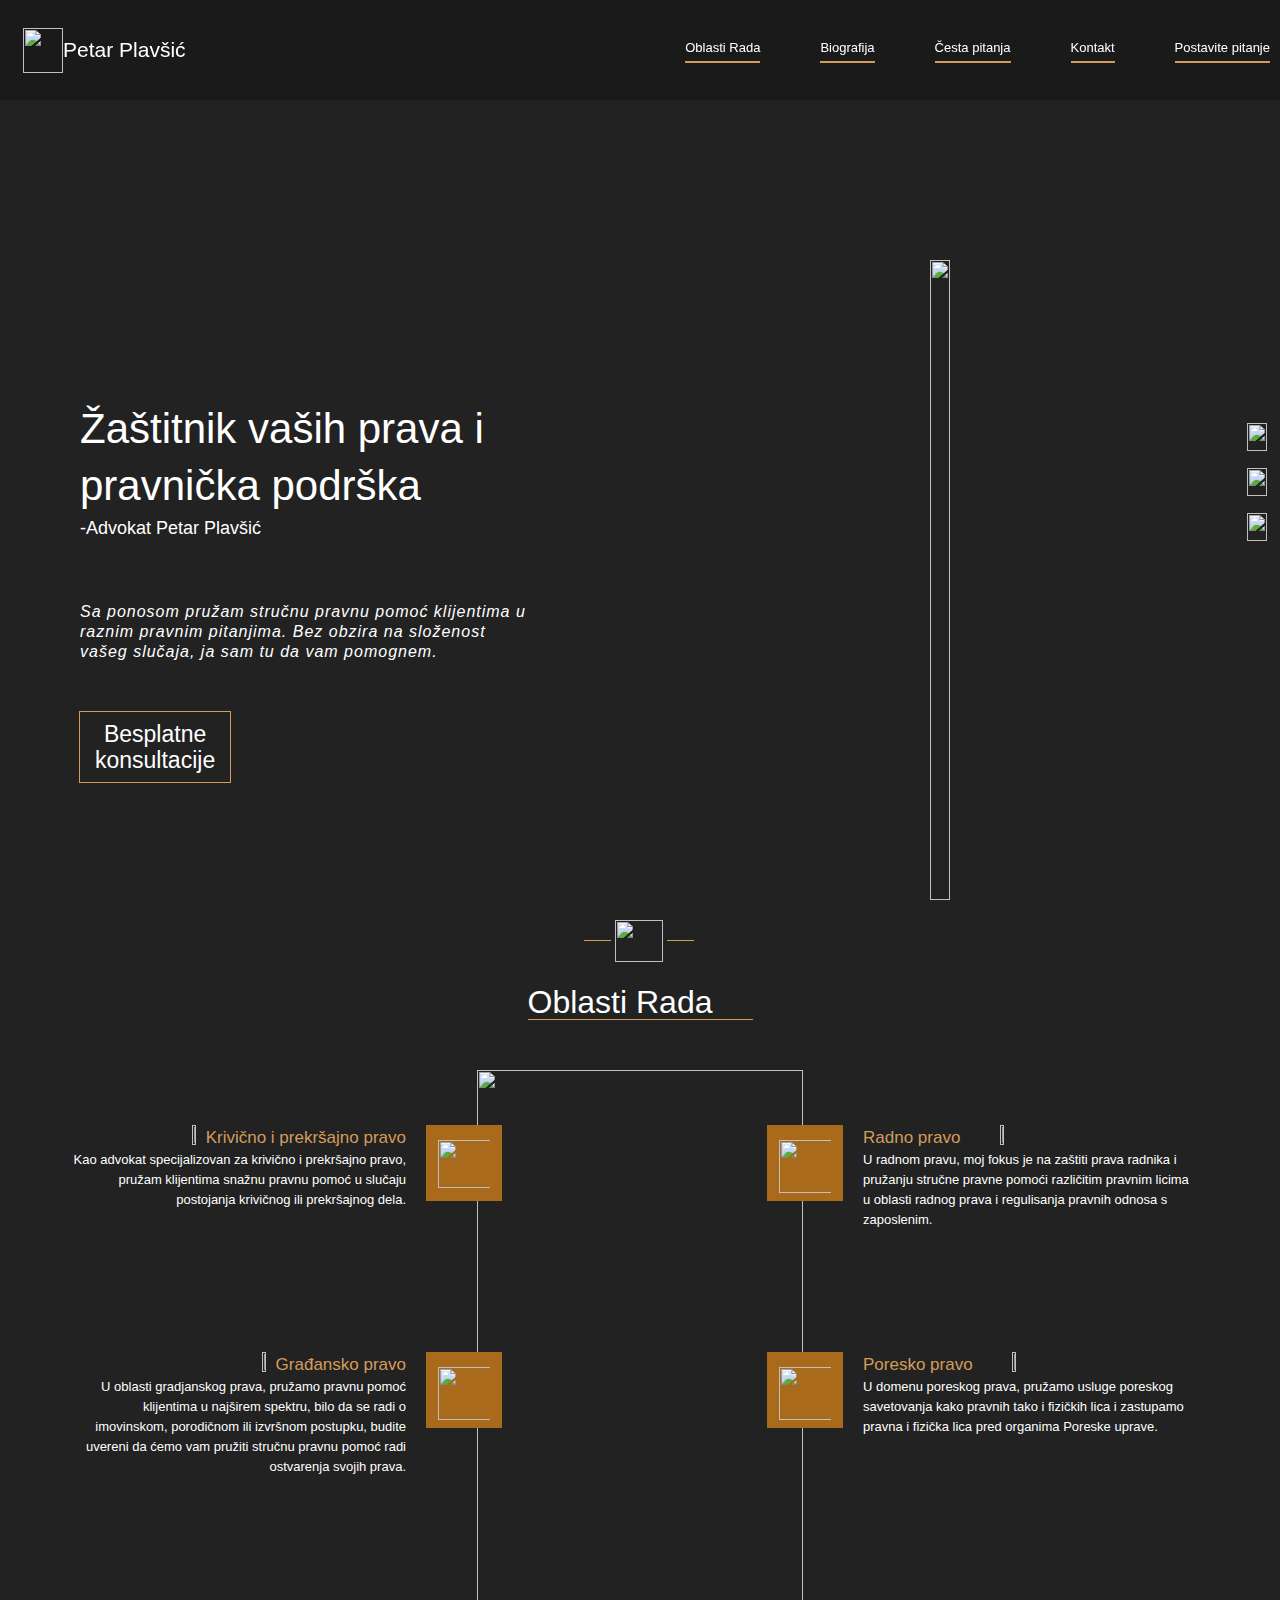
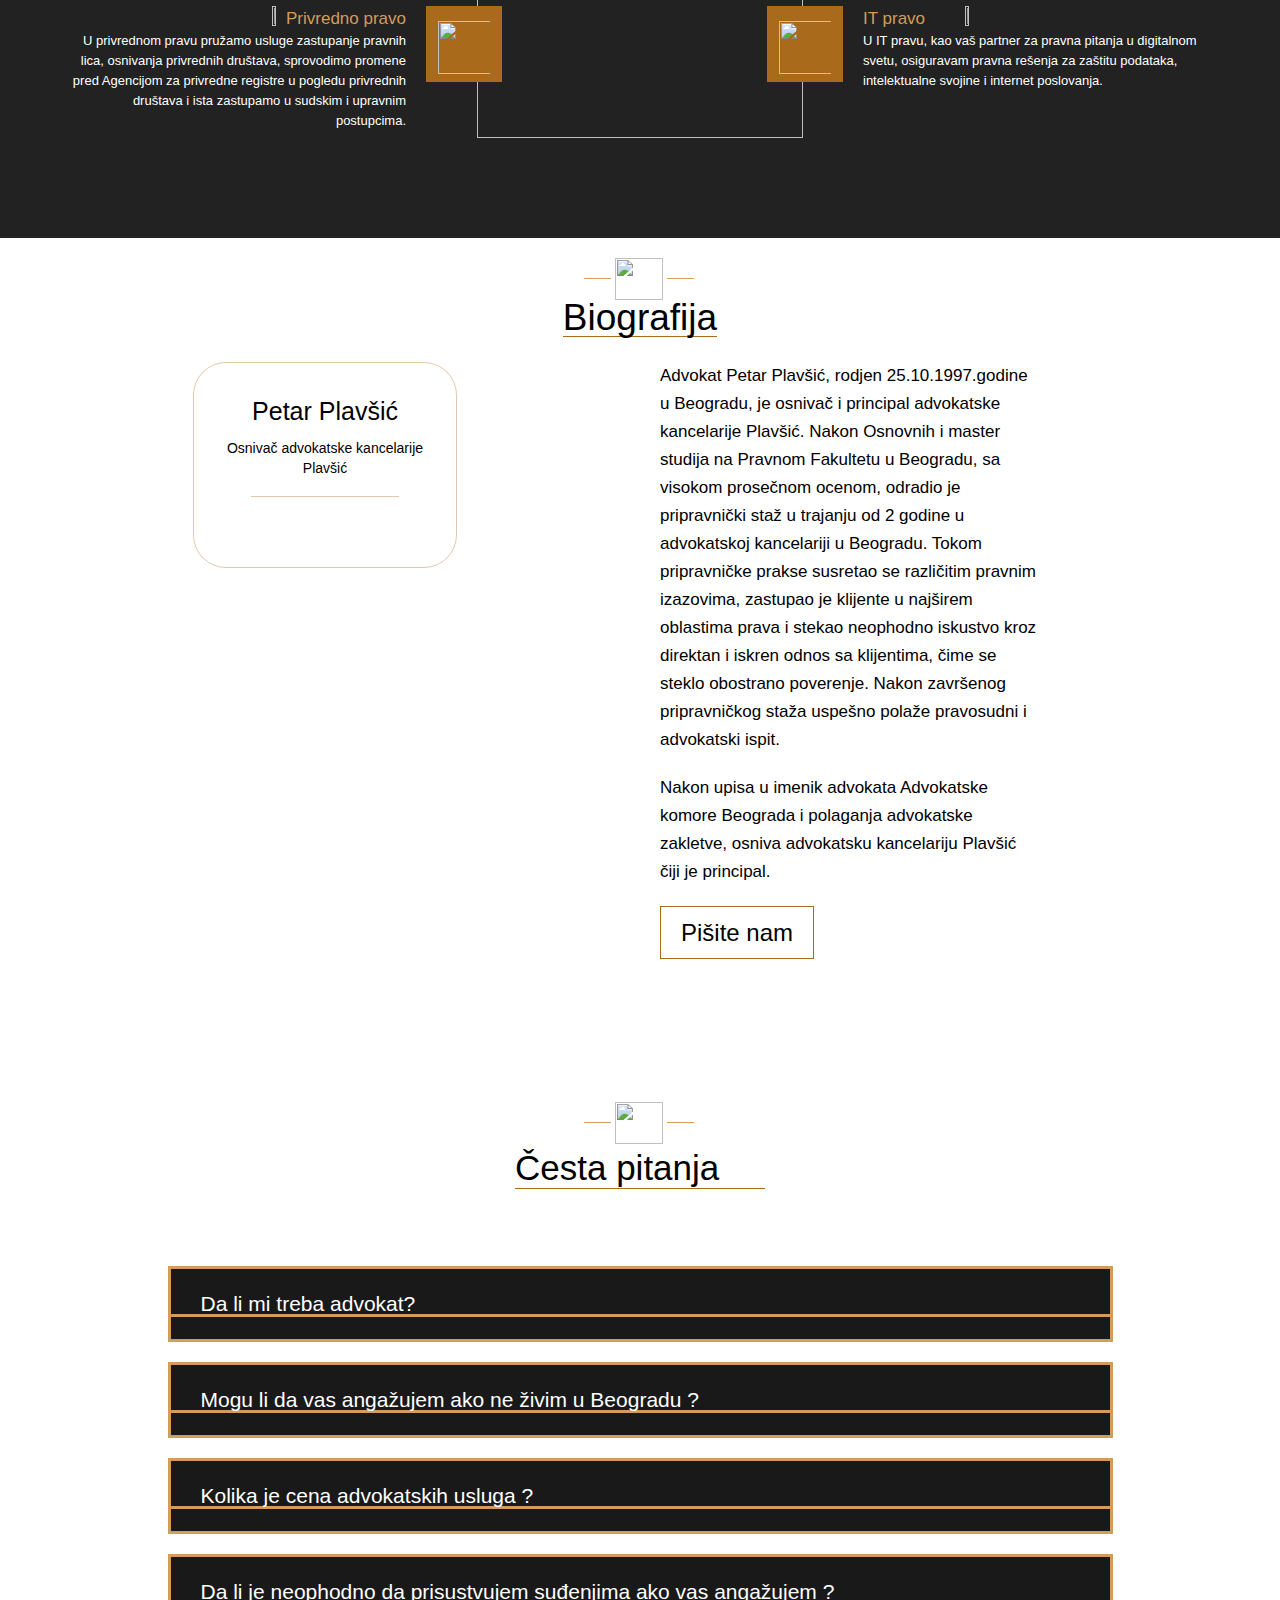
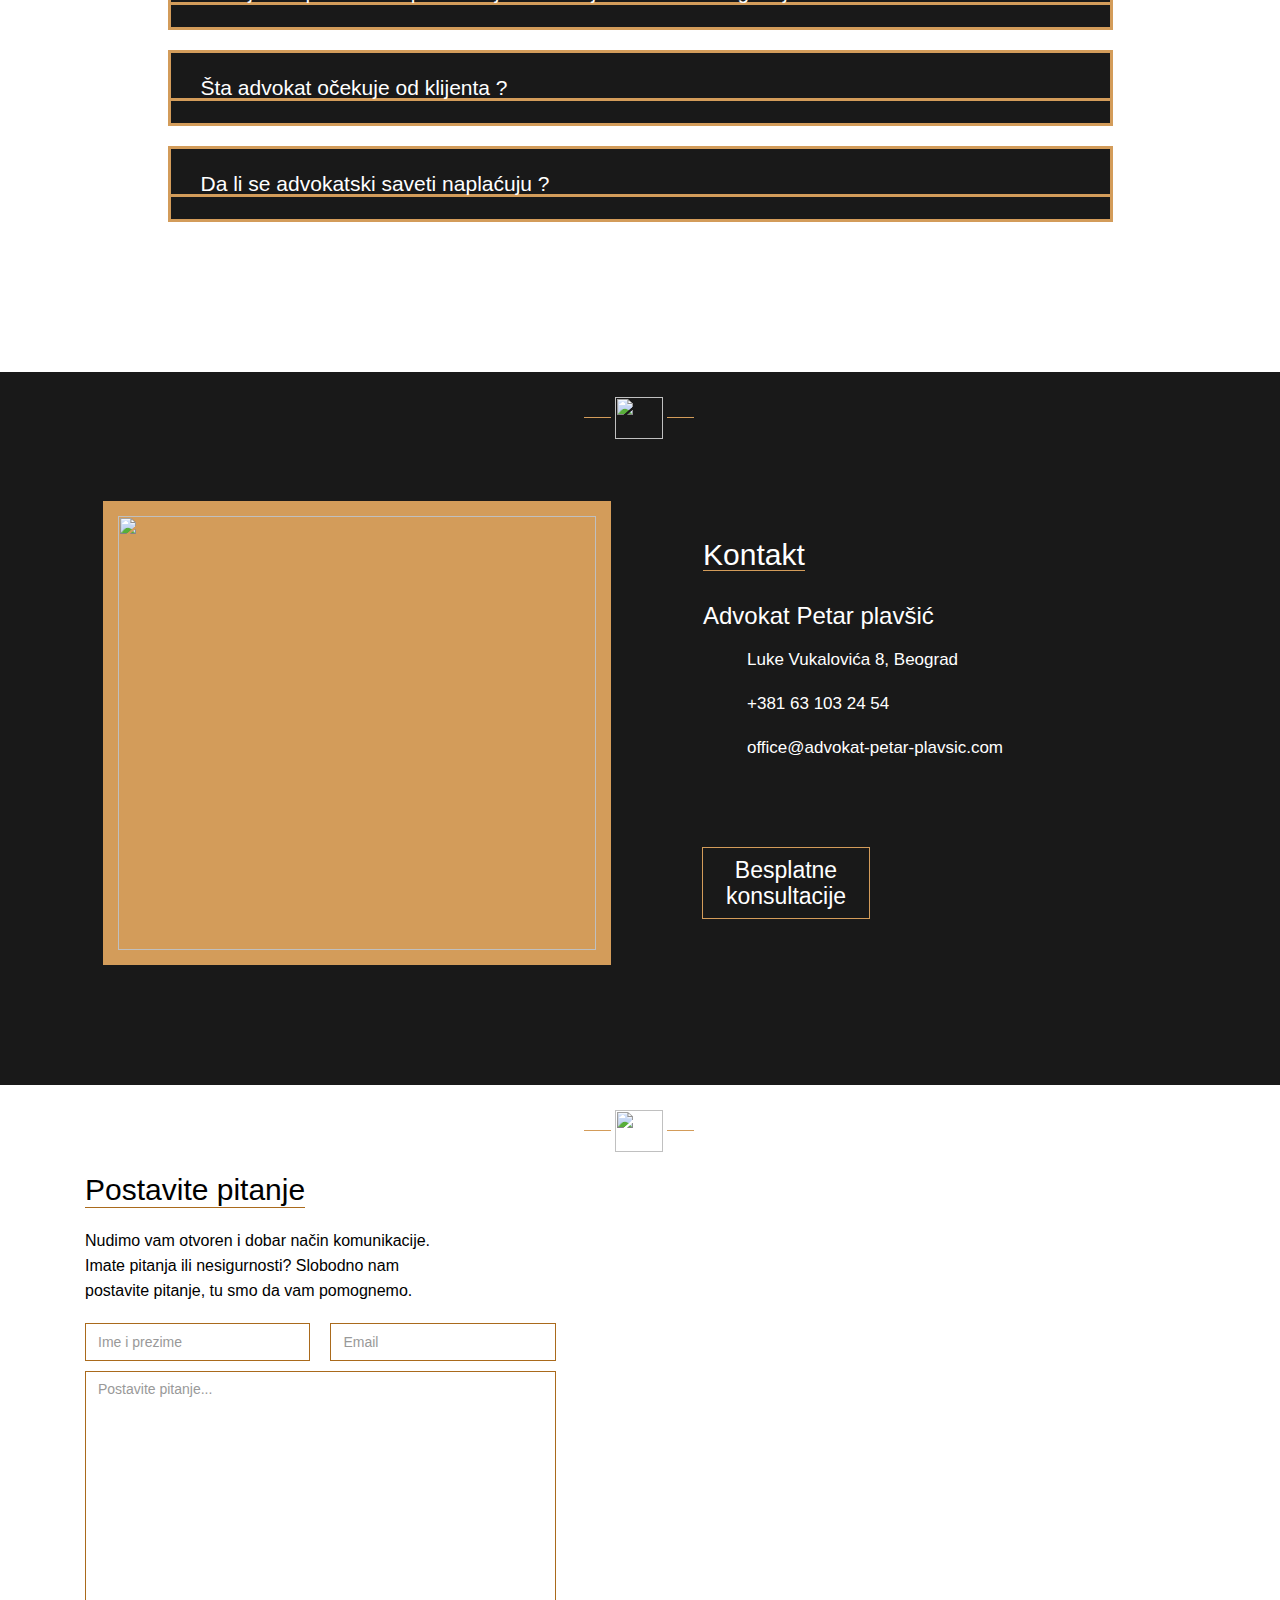
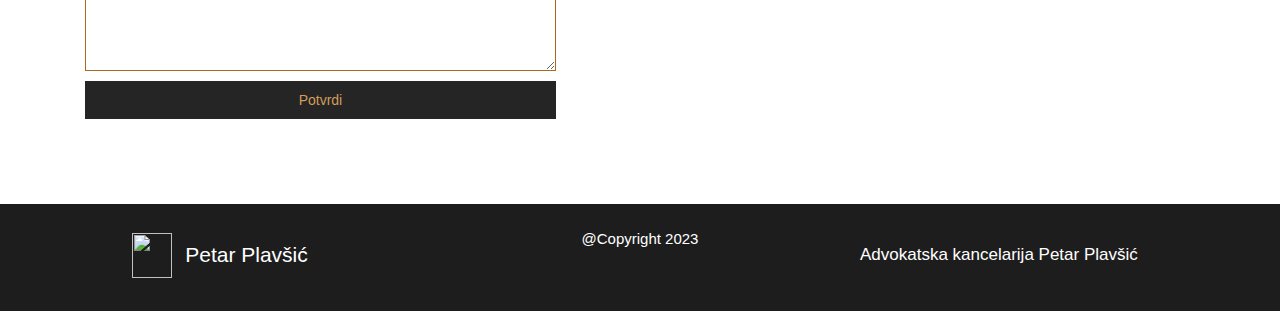
==== index.html @ 9f5e20b4 "Initial commit" ====
<!DOCTYPE html>
<html
  data-wf-page="65213939f6d6c2778caac8a4"
  data-wf-site="65213939f6d6c2778caac89f"
  data-wf-status="1"
>
  <head>
    <meta charset="utf-8" />
    <title>Advokatska kancelarija Plavšić - Beograd</title>
    <meta
      content="Advokat Beograd - Advokatska kancelarija Plavšić - pruža stručnu pravnu pomoć klijentima u raznim pravnim pitanjima."
      name="description"
    />
    <meta
      content="Advokatska kancelarija Plavšić - Beograd"
      property="og:title"
    />
    <meta
      content="Advokat Beograd - Advokatska kancelarija Plavšić - pruža stručnu pravnu pomoć klijentima u raznim pravnim pitanjima."
      property="og:description"
    />
    <meta
      content="Advokatska kancelarija Plavšić - Beograd"
      property="twitter:title"
    />
    <meta
      content="Advokat Beograd - Advokatska kancelarija Plavšić - pruža stručnu pravnu pomoć klijentima u raznim pravnim pitanjima."
      property="twitter:description"
    />
    <meta property="og:type" content="website" />
    <meta content="summary_large_image" name="ttwitter:card" />
    <meta content="width=device-width, initial-scale=1" name="viewport" />
    <link
      href="./styles.css"
      rel="stylesheet"
      type="text/css"
    />
    <link href="https://fonts.googleapis.com" rel="preconnect" />
    <link
      href="https://fonts.gstatic.com"
      rel="preconnect"
      crossorigin="anonymous"
    />
    <script
      src="https://ajax.googleapis.com/ajax/libs/webfont/1.6.26/webfont.js"
      type="text/javascript"
    ></script>
    <script type="text/javascript">
      WebFont.load({
        google: {
          families: [
            "PT Sans:400,400italic,700,700italic",
            "Cinzel:regular",
            "Cinzel:regular,500",
            "Nunito Sans:200,300,regular,500,600",
          ],
        },
      });
    </script>
    <script type="text/javascript">
      !(function (o, c) {
        var n = c.documentElement,
          t = " w-mod-";
        (n.className += t + "js"),
          ("ontouchstart" in o ||
            (o.DocumentTouch && c instanceof DocumentTouch)) &&
            (n.className += t + "touch");
      })(window, document);
    </script>
    <link
      href="https://assets-global.website-files.com/65213939f6d6c2778caac89f/6558cea9694472e6687d5183_hiclipart.com%20(1).png"
      rel="shortcut icon"
      type="image/x-icon"
    />
    <link
      href="https://assets-global.website-files.com/65213939f6d6c2778caac89f/6558cc3789839ce2e07e5d91_lawyer-symbol-court-advocate-judge-logo-bar-association-law-firm-justice-png-clipart-thumbnail.jpg"
      rel="apple-touch-icon"
    />
    <script
      async=""
      src="https://www.googletagmanager.com/gtag/js?id=G-V3B1KHKCDY"
    ></script>
    <script type="text/javascript">
      window.dataLayer = window.dataLayer || [];
      function gtag() {
        dataLayer.push(arguments);
      }
      gtag("js", new Date());
      gtag("set", "developer_id.dZGVlNj", true);
      gtag("config", "G-V3B1KHKCDY");
    </script>
  </head>
  <body class="body">
    <div
      data-animation="default"
      data-collapse="medium"
      data-duration="400"
      data-easing="ease"
      data-easing2="ease"
      role="banner"
      class="navbar w-nav"
    >
      <div class="container">
        <div class="nav-wrapper">
          <a
            href="./index.html"
            class="brand w-nav-brand"
            ><div class="logo">
              <img
                src="https://assets-global.website-files.com/65213939f6d6c2778caac89f/65213ffd83b1626fa0b2c154_h3sasq0qa1soli1kbp47c67odq.png"
                loading="lazy"
                sizes="(max-width: 479px) 100vw, 40px"
                srcset="
                  https://assets-global.website-files.com/65213939f6d6c2778caac89f/65213ffd83b1626fa0b2c154_h3sasq0qa1soli1kbp47c67odq-p-500.png   500w,
                  https://assets-global.website-files.com/65213939f6d6c2778caac89f/65213ffd83b1626fa0b2c154_h3sasq0qa1soli1kbp47c67odq-p-800.png   800w,
                  https://assets-global.website-files.com/65213939f6d6c2778caac89f/65213ffd83b1626fa0b2c154_h3sasq0qa1soli1kbp47c67odq-p-1080.png 1080w,
                  https://assets-global.website-files.com/65213939f6d6c2778caac89f/65213ffd83b1626fa0b2c154_h3sasq0qa1soli1kbp47c67odq.png        1306w
                "
                alt=""
                class="image"
              />
            </div>
            <div class="text-block">
              <span class="text-span">Petar Plavšić</span>
            </div></a
          >
          <nav role="navigation" class="nav-menu w-nav-menu">
            <a
              href="/index.html#areas"
              id="area-menu-1"
              data-w-id="581f4e65-91b9-9142-6d8f-5e589e1176c6"
              class="nav-link w-inline-block"
              ><div class="link-text">Oblasti Rada</div>
              <div class="line-hover"></div></a
            ><a
              id="homeId"
              href="#biography"
              data-w-id="581f4e65-91b9-9142-6d8f-5e589e1176ca"
              class="nav-link w-inline-block"
              ><div class="link-text">Biografija</div>
              <div class="line-hover"></div></a
            ><a
              href="#faq"
              data-w-id="581f4e65-91b9-9142-6d8f-5e589e1176ce"
              class="nav-link w-inline-block"
              ><div class="link-text">Česta pitanja</div>
              <div class="line-hover"></div></a
            ><a
              href="#contact"
              data-w-id="581f4e65-91b9-9142-6d8f-5e589e1176d2"
              class="nav-link w-inline-block"
              ><div class="link-text">Kontakt</div>
              <div class="line-hover"></div></a
            ><a
              href="#ask-question"
              data-w-id="581f4e65-91b9-9142-6d8f-5e589e1176d6"
              class="nav-link w-inline-block"
              ><div class="link-text">Postavite pitanje</div>
              <div class="line-hover"></div></a
            ><a href="#" class="main-cta w-inline-block"
              ><div class="main-cta-hover"></div
            ></a>
          </nav>
          <div class="menu-button w-nav-button">
            <div class="w-icon-nav-menu"></div>
          </div>
        </div>
      </div>
    </div>
    <section id="hero" class="hero">
      <a
        href="mailto:office@advokat-petar-plavsic.com?subject=Kontakt%20mail"
        class="email w-inline-block"
        ><img
          src="https://assets-global.website-files.com/65213939f6d6c2778caac89f/6521a19c22d772ff9b923956_email%20(1).png"
          loading="lazy"
          alt=""
          class="image-4" /></a
      ><a href="#" class="linkedin w-inline-block"
        ><img
          src="https://assets-global.website-files.com/65213939f6d6c2778caac89f/6521a19c47a220e2fb2d3bc0_linkedin.png"
          loading="lazy"
          alt=""
          class="image-4" /></a
      ><a href="#" class="twitter w-inline-block"
        ><img
          src="https://assets-global.website-files.com/65213939f6d6c2778caac89f/6521a19c22d772ff9b923951_twitter%20(2).png"
          loading="lazy"
          alt=""
          class="image-4"
      /></a>
      <div class="hero-wrapper">
        <div class="overlay overlay-hero">
          <div class="container container-hero">
            <div class="hero-section-text">
              <div class="hero-title">
                <div class="hero-title-text">
                  Žaštitnik vaših prava i <br />pravnička podrška
                </div>
                <div class="text-block-3">-Advokat Petar Plavšić</div>
              </div>
              <div class="hero-section-sub-text">
                <div class="text-block-4">
                  Sa ponosom pružam stručnu pravnu pomoć klijentima u raznim
                  pravnim pitanjima. Bez obzira na složenost vašeg slučaja, ja
                  sam tu da vam pomognem.
                </div>
              </div>
              <div
                data-w-id="121464ab-18d8-4b45-9462-59c22d808fd3"
                class="hero-section-button"
              >
                <a href="tel:+381631032454" class="button-call w-button"
                  >Besplatne <br />konsultacije</a
                >
              </div>
            </div>
            <div class="hero-section-image">
              <div class="hero-image">
                <img
                  src="https://assets-global.website-files.com/65213939f6d6c2778caac89f/654a7ff57d3f6dc52b814b0c_Pera-nova-slika.png"
                  loading="lazy"
                  sizes="(max-width: 479px) 92vw, (max-width: 767px) 79vw, (max-width: 991px) 81vw, (max-width: 1279px) 44vw, (max-width: 1919px) 47vw, 730px"
                  srcset="
                    https://assets-global.website-files.com/65213939f6d6c2778caac89f/654a7ff57d3f6dc52b814b0c_Pera-nova-slika-p-500.png   500w,
                    https://assets-global.website-files.com/65213939f6d6c2778caac89f/654a7ff57d3f6dc52b814b0c_Pera-nova-slika-p-800.png   800w,
                    https://assets-global.website-files.com/65213939f6d6c2778caac89f/654a7ff57d3f6dc52b814b0c_Pera-nova-slika-p-1080.png 1080w,
                    https://assets-global.website-files.com/65213939f6d6c2778caac89f/654a7ff57d3f6dc52b814b0c_Pera-nova-slika.png        1334w
                  "
                  alt=""
                  class="image-3"
                />
              </div>
            </div>
          </div>
        </div>
      </div>
    </section>
    <section id="areas" class="areas">
      <div class="areas-main-wrapper">
        <div class="overlay areas-overlay">
          <div class="section-header section-header-edited">
            <div class="orange-line orange-line-left"></div>
            <img
              src="https://assets-global.website-files.com/65213939f6d6c2778caac89f/6523183e7ef8e5244aaa85cf_scale%20(1).png"
              loading="lazy"
              alt=""
              class="image-5"
            />
            <div class="orange-line"></div>
          </div>
          <div class="container container-area">
            <div class="areas-title">
              <div class="areas-text">Oblasti Rada</div>
            </div>
            <div class="areas-content">
              <div class="areas-wrapper">
                <div class="area-item area-item-1">
                  <div class="area-item-text-wrapper">
                    <div
                      data-w-id="c6ae1119-84d7-e5a4-bd46-36ed63fc2b78"
                      class="area-item-header"
                    >
                      <img
                        src="https://assets-global.website-files.com/65213939f6d6c2778caac89f/652325622d4f0707382ebae5_right-arrow%20(3).png"
                        loading="lazy"
                        alt=""
                        class="image-7 image-arroww"
                      /><a
                        style="color: rgba(NaN, NaN, NaN, undefined)"
                        href="./krivicno-pravo.html"
                        class="area-item-title area-item-title-left"
                        >Krivično i prekršajno pravo</a
                      >
                    </div>
                    <div class="area-item-text">
                      <div class="area-item-text-left">
                        Kao advokat specijalizovan za krivično i prekršajno
                        pravo, pružam klijentima snažnu pravnu pomoć u slučaju
                        postojanja krivičnog ili prekršajnog dela.
                      </div>
                    </div>
                  </div>
                  <div class="area-item-image">
                    <img
                      src="https://assets-global.website-files.com/65213939f6d6c2778caac89f/65232d869430ed3ec423abd7_auction.png"
                      loading="lazy"
                      alt=""
                      class="image-8 img-edit"
                    />
                  </div>
                </div>
                <div class="area-item area-item-2">
                  <div class="area-item-text-wrapper">
                    <div
                      data-w-id="ee5c2268-708b-4290-636b-76af2afb61e2"
                      class="area-item-header"
                    >
                      <img
                        src="https://assets-global.website-files.com/65213939f6d6c2778caac89f/652325622d4f0707382ebae5_right-arrow%20(3).png"
                        loading="lazy"
                        alt=""
                        class="image-7"
                      /><a
                        style="color: rgba(NaN, NaN, NaN, undefined)"
                        href="gradjansko-pravo.html"
                        class="area-item-title area-item-title-left"
                        >Građansko pravo</a
                      >
                    </div>
                    <div class="area-item-text">
                      <div class="area-item-text-left">
                        U oblasti gradjanskog prava, pružamo pravnu pomoć
                        klijentima u najširem spektru, bilo da se radi o
                        imovinskom, porodičnom ili izvršnom postupku, budite
                        uvereni da ćemo vam pružiti stručnu pravnu pomoć radi
                        ostvarenja svojih prava.
                      </div>
                    </div>
                  </div>
                  <div class="area-item-image">
                    <img
                      src="https://assets-global.website-files.com/65213939f6d6c2778caac89f/65233213f8c316ede75919c1_personal-data.png"
                      loading="lazy"
                      alt=""
                      class="image-8"
                    />
                  </div>
                </div>
                <div class="area-item area-item-3">
                  <div class="area-item-text-wrapper">
                    <div
                      data-w-id="93f17114-7bf0-1aa4-36b3-583c19fc1438"
                      class="area-item-header"
                    >
                      <img
                        src="https://assets-global.website-files.com/65213939f6d6c2778caac89f/652325622d4f0707382ebae5_right-arrow%20(3).png"
                        loading="lazy"
                        alt=""
                        class="image-7"
                      /><a
                        style="color: rgba(NaN, NaN, NaN, undefined)"
                        href="./privredno-pravo.html"
                        class="area-item-title area-item-title-left"
                        >Privredno pravo</a
                      >
                    </div>
                    <div class="area-item-text">
                      <div class="area-item-text-left">
                        U privrednom pravu pružamo usluge zastupanje pravnih
                        lica, osnivanja privrednih društava, sprovodimo promene
                        pred Agencijom za privredne registre u pogledu
                        privrednih društava i ista zastupamo u sudskim i
                        upravnim postupcima.
                      </div>
                    </div>
                  </div>
                  <div class="area-item-image">
                    <img
                      src="https://assets-global.website-files.com/65213939f6d6c2778caac89f/653538b697cd72e21064c02c_court.png"
                      loading="lazy"
                      alt=""
                      class="image-8"
                    />
                  </div>
                </div>
                <img
                  src="https://assets-global.website-files.com/65213939f6d6c2778caac89f/65231d0251f3784c46424a7e_pexels-ekaterina-bolovtsova-6077123.jpg"
                  loading="lazy"
                  sizes="(max-width: 767px) 242px, (max-width: 991px) 33vw, 326px"
                  srcset="
                    https://assets-global.website-files.com/65213939f6d6c2778caac89f/65231d0251f3784c46424a7e_pexels-ekaterina-bolovtsova-6077123-p-500.jpg   500w,
                    https://assets-global.website-files.com/65213939f6d6c2778caac89f/65231d0251f3784c46424a7e_pexels-ekaterina-bolovtsova-6077123-p-800.jpg   800w,
                    https://assets-global.website-files.com/65213939f6d6c2778caac89f/65231d0251f3784c46424a7e_pexels-ekaterina-bolovtsova-6077123-p-1080.jpg 1080w,
                    https://assets-global.website-files.com/65213939f6d6c2778caac89f/65231d0251f3784c46424a7e_pexels-ekaterina-bolovtsova-6077123-p-1600.jpg 1600w,
                    https://assets-global.website-files.com/65213939f6d6c2778caac89f/65231d0251f3784c46424a7e_pexels-ekaterina-bolovtsova-6077123.jpg        1920w
                  "
                  alt=""
                  class="image-6"
                />
                <div class="area-item area-item-4">
                  <div class="area-item-image">
                    <img
                      src="https://assets-global.website-files.com/65213939f6d6c2778caac89f/652556c296ec997706cdeb78_team.png"
                      loading="lazy"
                      alt=""
                      class="image-8"
                    />
                  </div>
                  <div class="area-item-text-wrapper area-item-text-wrapper-2">
                    <div
                      data-w-id="55706ddd-28bb-4bd2-d57e-1df1d5c9fa0b"
                      class="area-item-header area-item-header-right"
                    >
                      <a
                        style="color: rgba(NaN, NaN, NaN, undefined)"
                        href="./radno-pravo.html"
                        class="area-item-title area-item-title-2"
                        >Radno pravo</a
                      ><img
                        src="https://assets-global.website-files.com/65213939f6d6c2778caac89f/65254c3a39549f83ddb09e2c_right-arrow%20(3)%20(1).png"
                        loading="lazy"
                        alt=""
                        class="image-7"
                      />
                    </div>
                    <div class="area-item-text">
                      <div class="area-item-text-left area-item-text-right">
                        U radnom pravu, moj fokus je na zaštiti prava radnika i
                        pružanju stručne pravne pomoći različitim pravnim licima
                        u oblasti radnog prava i regulisanja pravnih odnosa s
                        zaposlenim.
                      </div>
                    </div>
                  </div>
                </div>
                <div class="area-item area-item-5">
                  <div class="area-item-image">
                    <img
                      src="https://assets-global.website-files.com/65213939f6d6c2778caac89f/652556c2b07e1f87952a6e22_refund.png"
                      loading="lazy"
                      alt=""
                      class="image-8"
                    />
                  </div>
                  <div class="area-item-text-wrapper area-item-text-wrapper-2">
                    <div
                      data-w-id="99c7ae75-86ae-71e4-7343-4fa211607f8e"
                      class="area-item-header area-item-header-right"
                    >
                      <a
                        style="color: rgba(NaN, NaN, NaN, undefined)"
                        href="./poresko-pravo.html"
                        class="area-item-title area-item-title-2"
                        >Poresko pravo</a
                      ><img
                        src="https://assets-global.website-files.com/65213939f6d6c2778caac89f/65254c3a39549f83ddb09e2c_right-arrow%20(3)%20(1).png"
                        loading="lazy"
                        alt=""
                        class="image-7"
                      />
                    </div>
                    <div class="area-item-text">
                      <div class="area-item-text-left area-item-text-right">
                        U domenu poreskog prava, pružamo usluge poreskog
                        savetovanja kako pravnih tako i fizičkih lica i
                        zastupamo pravna i fizička lica pred organima Poreske
                        uprave.
                      </div>
                    </div>
                  </div>
                </div>
                <div class="area-item area-item-6">
                  <div class="area-item-image">
                    <img
                      src="https://assets-global.website-files.com/65213939f6d6c2778caac89f/652556c2ee3c516807f48327_document.png"
                      loading="lazy"
                      alt=""
                      class="image-8"
                    />
                  </div>
                  <div class="area-item-text-wrapper area-item-text-wrapper-2">
                    <div
                      data-w-id="c139541b-0ab6-63af-2b15-948d39710867"
                      class="area-item-header area-item-header-right"
                    >
                      <a
                        style="color: rgba(NaN, NaN, NaN, undefined)"
                        href="./it-pravo.html"
                        class="area-item-title area-item-title-2"
                        >IT pravo</a
                      ><img
                        src="https://assets-global.website-files.com/65213939f6d6c2778caac89f/65254c3a39549f83ddb09e2c_right-arrow%20(3)%20(1).png"
                        loading="lazy"
                        alt=""
                        class="image-7"
                      />
                    </div>
                    <div class="area-item-text">
                      <div class="area-item-text-left area-item-text-right">
                        U IT pravu, kao vaš partner za pravna pitanja u
                        digitalnom svetu, osiguravam pravna rešenja za zaštitu
                        podataka, intelektualne svojine i internet poslovanja.
                      </div>
                    </div>
                  </div>
                </div>
              </div>
            </div>
          </div>
        </div>
      </div>
    </section>
    <section id="biography" class="biography">
      <div class="biography-wrapper">
        <div class="container">
          <div class="section-header section-header-edited">
            <div class="orange-line orange-line-left"></div>
            <img
              src="https://assets-global.website-files.com/65213939f6d6c2778caac89f/6523183e7ef8e5244aaa85cf_scale%20(1).png"
              loading="lazy"
              alt=""
              class="image-5"
            />
            <div class="orange-line"></div>
          </div>
          <div class="biography-title">
            <div class="text-block-8">Biografija</div>
          </div>
          <div class="biography-content">
            <div class="main-image">
              <div class="image-wrapper">
                <div class="div-block-5">
                  <img
                    src="https://assets-global.website-files.com/65213939f6d6c2778caac89f/654a76709bdf2b45a661ca72_WhatsApp%20Image%202023-10-31%20at%2000.15.58.jpeg"
                    loading="lazy"
                    sizes="100vw"
                    srcset="
                      https://assets-global.website-files.com/65213939f6d6c2778caac89f/654a76709bdf2b45a661ca72_WhatsApp%20Image%202023-10-31%20at%2000.15.58-p-500.jpeg   500w,
                      https://assets-global.website-files.com/65213939f6d6c2778caac89f/654a76709bdf2b45a661ca72_WhatsApp%20Image%202023-10-31%20at%2000.15.58-p-800.jpeg   800w,
                      https://assets-global.website-files.com/65213939f6d6c2778caac89f/654a76709bdf2b45a661ca72_WhatsApp%20Image%202023-10-31%20at%2000.15.58-p-1080.jpeg 1080w,
                      https://assets-global.website-files.com/65213939f6d6c2778caac89f/654a76709bdf2b45a661ca72_WhatsApp%20Image%202023-10-31%20at%2000.15.58.jpeg        1351w
                    "
                    alt=""
                    class="image-9"
                  />
                </div>
                <div class="biography-image-text">
                  <div class="text-block-6">Petar Plavšić</div>
                  <div class="text-block-7">
                    Osnivač advokatske kancelarije Plavšić
                  </div>
                  <div class="div-block-3"></div>
                  <div class="biography-image-wrapper">
                    <a href="#" class="w-inline-block"
                      ><img
                        src="https://assets-global.website-files.com/65213939f6d6c2778caac89f/652573f073950cc06e714870_linkedin%20(2).png"
                        loading="lazy"
                        alt=""
                        class="image-10"
                    /></a>
                  </div>
                </div>
              </div>
            </div>
            <div class="biography-text">
              <div class="text-block-9">
                Advokat Petar Plavšić, rodjen 25.10.1997.godine u Beogradu, je
                osnivač i principal advokatske kancelarije Plavšić. Nakon
                Osnovnih i master studija na Pravnom Fakultetu u Beogradu, sa
                visokom prosečnom ocenom, odradio je pripravnički staž u
                trajanju od 2 godine u advokatskoj kancelariji u Beogradu. Tokom
                pripravničke prakse susretao se različitim pravnim izazovima,
                zastupao je klijente u najširem oblastima prava i stekao
                neophodno iskustvo kroz direktan i iskren odnos sa klijentima,
                čime se steklo obostrano poverenje. Nakon završenog
                pripravničkog staža uspešno polaže pravosudni i advokatski
                ispit.
              </div>
              <div class="text-block-9 biography-edited-text">
                Nakon upisa u imenik advokata Advokatske komore Beograda i
                polaganja advokatske zakletve, osniva advokatsku kancelariju
                Plavšić čiji je principal.
              </div>
              <div class="hero-section-button biography-edited-button"></div>
              <a
                href="#ask-question"
                data-w-id="97427fa2-1eae-cf76-aa10-ef7d34912b49"
                style="background-color: rgba(NaN, NaN, NaN, undefined)"
                class="button w-button"
                >Pišite nam</a
              >
            </div>
          </div>
        </div>
      </div>
    </section>
    <section id="faq" class="faq">
      <div class="faq-wrapper">
        <div class="container">
          <div class="section-header section-header-edited">
            <div class="orange-line orange-line-left"></div>
            <img
              src="https://assets-global.website-files.com/65213939f6d6c2778caac89f/6523183e7ef8e5244aaa85cf_scale%20(1).png"
              loading="lazy"
              alt=""
              class="image-5"
            />
            <div class="orange-line"></div>
          </div>
          <div class="faq-title">
            <div class="faq-title-text">Česta pitanja</div>
          </div>
          <div class="faq-content">
            <div class="question-main-div">
              <div class="question">
                <div class="question-wrapper">
                  <div class="question-text">
                    <div class="text-block-10">Da li mi treba advokat?</div>
                  </div>
                  <div class="question-dropdown">
                    <a
                      data-w-id="297f3ec8-9324-9e5f-926c-30511eba01e6"
                      href="#"
                      class="link-block w-inline-block"
                      ><img
                        src="https://assets-global.website-files.com/65213939f6d6c2778caac89f/6525845a444069328edd0e45_down-arrow%20(1)%203.png"
                        loading="lazy"
                        alt=""
                        class="image-11"
                    /></a>
                  </div>
                </div>
              </div>
              <div style="display: none; opacity: 0" class="answer answer-1">
                <div class="answer-text">
                  Jedno od najčešćih pitanja koje klijenti sebi postavljaju.
                  Potreba za advokatom se javlja, u slučaju da želite da sebi
                  obezbedite stručno i profesionalno vodjenje vašeg slučaja. U
                  pojedinim situacijama potreba za advokatom je i zakonska
                  obaveza, kao što je slučaj sa pojedinim krivičnim delima,
                  revizijskim i poreskim postupkom. U svakom slučaja, bolje je
                  angažovati advokatu na početku, jer kad slučaj krene u lošem
                  smeru i advokatu se otežava put sa pozitivanim ishodom.
                </div>
              </div>
            </div>
            <div class="question-main-div">
              <div class="question">
                <div class="question-wrapper">
                  <div class="question-text edited-text-2">
                    <div class="text-block-10">
                      Mogu li da vas angažujem ako ne živim u Beogradu ?
                    </div>
                  </div>
                  <div class="question-dropdown">
                    <a
                      data-w-id="7809ae15-3284-eb2b-37a4-27bd64e5fdf4"
                      href="#"
                      class="link-block w-inline-block"
                      ><img
                        src="https://assets-global.website-files.com/65213939f6d6c2778caac89f/6525845a444069328edd0e45_down-arrow%20(1)%203.png"
                        loading="lazy"
                        alt=""
                        class="image-11"
                    /></a>
                  </div>
                </div>
              </div>
              <div style="display: none; opacity: 0" class="answer answer-2">
                <div class="answer-text">
                  Advokati upisani u imenik advokata Advokatske komore Beograda
                  i Advokatske komore Srbije mogu da pružaju pravnu pomoć na
                  teritoriji cele Republike Srbije i Republike Crne Gore.
                </div>
              </div>
            </div>
            <div class="question-main-div">
              <div class="question">
                <div class="question-wrapper">
                  <div class="question-text edited-text-2">
                    <div class="text-block-10">
                      Kolika je cena advokatskih usluga ?
                    </div>
                  </div>
                  <div class="question-dropdown">
                    <a
                      data-w-id="139f9014-8d1c-6846-1358-f6328060e926"
                      href="#"
                      class="link-block w-inline-block"
                      ><img
                        src="https://assets-global.website-files.com/65213939f6d6c2778caac89f/6525845a444069328edd0e45_down-arrow%20(1)%203.png"
                        loading="lazy"
                        alt=""
                        class="image-11"
                    /></a>
                  </div>
                </div>
              </div>
              <div style="display: none; opacity: 0" class="answer answer-3">
                <div class="answer-text">
                  Odogovor na pitanje zavisi i od vrste postupka i procesnog
                  položaja klijenta. Ukoliko se radi o parničnom postupku,
                  prisustvo klijenta nije potrebno nakon angažovanja advokata,
                  osim u slučaju saslušanja istog. U slučaju krivičnog postupka,
                  a klijent je u statusu okrivljenog neophodno je prisustvo
                  okrivljenog na svakom pretresu.
                </div>
              </div>
            </div>
            <div class="question-main-div">
              <div class="question">
                <div class="question-wrapper">
                  <div class="question-text text-mobile edited-text-3">
                    <div class="text-block-10">
                      Da li je neophodno da prisustvujem suđenjima ako vas
                      angažujem ?
                    </div>
                  </div>
                  <div class="question-dropdown">
                    <a
                      data-w-id="7515eee9-f0ac-491f-02b4-491db72496a0"
                      href="#"
                      class="link-block w-inline-block"
                      ><img
                        src="https://assets-global.website-files.com/65213939f6d6c2778caac89f/6525845a444069328edd0e45_down-arrow%20(1)%203.png"
                        loading="lazy"
                        alt=""
                        class="image-11"
                    /></a>
                  </div>
                </div>
              </div>
              <div style="display: none; opacity: 0" class="answer answer-4">
                <div class="answer-text">
                  Naravno da postoji mogućnost da se advokatska kancelarija
                  angažuje iako klijent nije u Beogradu gde je sedište
                  kancelarije. Praksa u ovakvim slučajevima je da se stranci na
                  email pošalje punomoćje koje ona potom potpisano najčešće
                  poštom vrati. Ključna stvar je da postoji sporazum između
                  kancelarije i klijenta o angažovanju, dok samo fizičko
                  prisustvo prilikom potpisa punomoćja nije uvek neophodno. Ovo
                  isto važi i za potpisivanje ugovora o zastupanju između
                  advokata i klijenta.
                </div>
              </div>
            </div>
            <div class="question-main-div">
              <div class="question">
                <div class="question-wrapper">
                  <div class="question-text edited-text-4">
                    <div class="text-block-10">
                      Šta advokat očekuje od klijenta ?
                    </div>
                  </div>
                  <div class="question-dropdown">
                    <a
                      data-w-id="d95a12af-7c76-357e-c0f6-5a543f256bdf"
                      href="#"
                      class="link-block w-inline-block"
                      ><img
                        src="https://assets-global.website-files.com/65213939f6d6c2778caac89f/6525845a444069328edd0e45_down-arrow%20(1)%203.png"
                        loading="lazy"
                        alt=""
                        class="image-11"
                    /></a>
                  </div>
                </div>
              </div>
              <div style="display: none; opacity: 0" class="answer answer-5">
                <div class="answer-text">
                  Odnos poverenja izmedju klijenta i advokata je vrlo bitan za
                  sam pozitivan ishod slučaja. Taj odnos je jedan profesionalni
                  odnos koji je regulisan i zakonom. Razgovori izmedju klijenta
                  i advokata su strogo poverljivi, i sve što klijent saopšti
                  advokatu predstavlja advokatsku tajnu i ne mogu da se koriste
                  u krivičnom postupku informacije koje je policija prikupila
                  prisluškivanjem razgovora klijenta i advokata. Takodje,
                  advokat i klijent imaju pravo i na poverljiv način
                  komunikacije putem pisama, razgovora itd. <br />Zbog svega
                  napred navedenog neophodno je potpuno poverenje i iskrenost
                  jedne i druge strane kako bi došli do pozitivnog ishoda.
                </div>
              </div>
            </div>
            <div class="question-main-div">
              <div class="question">
                <div class="question-wrapper">
                  <div class="question-text edited-text-6">
                    <div class="text-block-10">
                      Da li se advokatski saveti naplaćuju ?
                    </div>
                  </div>
                  <div class="question-dropdown">
                    <a
                      data-w-id="036d791e-6346-1a0a-2ef7-fc3c8bcee6c1"
                      href="#"
                      class="link-block w-inline-block"
                      ><img
                        src="https://assets-global.website-files.com/65213939f6d6c2778caac89f/6525845a444069328edd0e45_down-arrow%20(1)%203.png"
                        loading="lazy"
                        alt=""
                        class="image-11"
                    /></a>
                  </div>
                </div>
              </div>
              <div style="display: none; opacity: 0" class="answer answer-6">
                <div class="answer-text">
                  Saveti se naplaćuju u skladu sa Advokatskom tarifom, osim u
                  slučaju izuzetaka koji su predvidjeni Statutom Advokatske
                  komore i Advokatskom tarifom.
                </div>
              </div>
            </div>
          </div>
        </div>
      </div>
    </section>
    <section id="contact" class="contact">
      <div class="contract-wrapper">
        <div class="container">
          <div class="section-header section-header-contact">
            <div class="orange-line orange-line-left"></div>
            <img
              src="https://assets-global.website-files.com/65213939f6d6c2778caac89f/6523183e7ef8e5244aaa85cf_scale%20(1).png"
              loading="lazy"
              alt=""
              class="image-5"
            />
            <div class="orange-line"></div>
          </div>
          <div class="contact-content">
            <div class="map">
              <a
                href="https://www.google.com/maps/place/Luke+Vukalovi%C4%87a+8,+Beograd+11050/@44.8027948,20.4807697,17z/data=!3m1!4b1!4m5!3m4!1s0x475a7a9db522b8f5:0xb4338ea0262a54ed!8m2!3d44.8027948!4d20.4833446?entry=ttu&g_ep=EgoyMDI0MDkwNC4wIKXMDSoASAFQAw%3D%3D"
                target="_blank"
                class="w-inline-block"
                ><div class="map-wrapper">
                  <img
                    src="https://advokat-petar-plavsic.com/slike/lokacija.png"
                    loading="lazy"
                    sizes="(max-width: 479px) 100vw, (max-width: 767px) 385px, (max-width: 991px) 50vw, (max-width: 1279px) 406px, 478px"
                    srcset="
                    https://advokat-petar-plavsic.com/slike/lokacija.png 500w,
                    https://advokat-petar-plavsic.com/slike/lokacija.png 800w,
                    https://advokat-petar-plavsic.com/slike/lokacija.png       848w
                    "
                    alt=""
                    class="image-12"
                  /></div
              ></a>
            </div>
            <div class="contact-info">
              <div class="contact-title">
                <div class="text-block-11">Kontakt</div>
              </div>
              <div class="contact-text">
                <div class="text-block-13">Advokat Petar plavšić</div>
                <div class="contact-text-item">
                  <div class="item-image">
                    <img
                      src="https://assets-global.website-files.com/65213939f6d6c2778caac89f/652a95e6b05ba5609d6acc5c_pin.png"
                      loading="lazy"
                      alt=""
                      class="image-13"
                    />
                  </div>
                  <div class="item-text">
                    <div class="text-block-15">Luke Vukalovića 8, Beograd</div>
                  </div>
                </div>
                <div class="contact-text-item">
                  <div class="item-image">
                    <img
                      src="https://assets-global.website-files.com/65213939f6d6c2778caac89f/652a96e8b05ba5609d6c2f17_telephone-handle-silhouette.png"
                      loading="lazy"
                      alt=""
                      class="image-13"
                    />
                  </div>
                  <div class="item-text">
                    <div class="text-block-15">+381 63 103 24 54</div>
                  </div>
                </div>
                <div class="contact-text-item">
                  <div class="item-image">
                    <img
                      src="https://assets-global.website-files.com/65213939f6d6c2778caac89f/652a9703763ab4f523356c59_email%20(2).png"
                      loading="lazy"
                      alt=""
                      class="image-13"
                    />
                  </div>
                  <div class="item-text">
                    <div class="text-block-15">
                      office@advokat-petar-plavsic.com
                    </div>
                  </div>
                </div>
              </div>
              <div
                data-w-id="7eb7b27f-bcf6-bca1-1d06-f4b530eaf8d1"
                class="hero-section-button"
              >
                <a
                  href="tel:+381631032454"
                  class="button-call button-call-map w-button"
                  >Besplatne konsultacije</a
                >
              </div>
            </div>
          </div>
        </div>
      </div>
    </section>
    <section id="ask-question" class="ask-question">
      <div class="ask-question-wrapper">
        <div class="container">
          <div class="section-header section-header-contact">
            <div class="orange-line orange-line-left"></div>
            <img
              src="https://assets-global.website-files.com/65213939f6d6c2778caac89f/6523183e7ef8e5244aaa85cf_scale%20(1).png"
              loading="lazy"
              alt=""
              class="image-5"
            />
            <div class="orange-line"></div>
          </div>
          <div class="ask-question-content">
            <div class="ask-question-form">
              <div class="form-text">
                <div class="text-block-16">Postavite pitanje</div>
                <div class="text-block-17">
                  Nudimo vam otvoren i dobar način komunikacije. Imate pitanja
                  ili nesigurnosti? Slobodno nam postavite pitanje, tu smo da
                  vam pomognemo.
                </div>
              </div>
              <div class="form-block w-form">
                <form
                  id="email-form"
                  name="email-form"
                  data-name="Email Form"
                  method="get"
                  data-wf-page-id="65213939f6d6c2778caac8a4"
                  data-wf-element-id="2fabfd8d-08d4-510c-784a-fbc4fc7da29b"
                >
                  <div class="form-fields">
                    <input
                      type="text"
                      class="text-field w-input"
                      maxlength="256"
                      name="name-2"
                      data-name="Name 2"
                      placeholder="Ime i prezime"
                      id="name-2"
                      required=""
                    /><input
                      type="email"
                      class="text-field-2 w-input"
                      maxlength="256"
                      name="email-2"
                      data-name="Email 2"
                      placeholder="Email"
                      id="email-2"
                      required=""
                    />
                  </div>
                  <textarea
                    id="field-2"
                    name="field-2"
                    maxlength="5000"
                    data-name="Field 2"
                    placeholder="Postavite pitanje..."
                    required=""
                    class="textarea w-input"
                  ></textarea
                  ><input
                    type="submit"
                    value="Potvrdi"
                    data-wait="Please wait..."
                    data-w-id="2fabfd8d-08d4-510c-784a-fbc4fc7da2a0"
                    class="submit-button w-button"
                  />
                </form>
                <div class="success-message w-form-done">
                  <div class="text-block-22">
                    HVALA VAM<br />VAŠA PORUKA JE USPEŠNO POSLATA
                  </div>
                </div>
                <div class="error-message w-form-fail">
                  <div class="text-block-23">
                    Poruka nije uspešno poslata. Pokušajte ponovo
                  </div>
                </div>
              </div>
            </div>
            <div class="ask-question-image">
              <img
                src="https://assets-global.website-files.com/65213939f6d6c2778caac89f/652aa8514611e9ca1e3fbb1b_questions-3686724_1280.png"
                loading="lazy"
                sizes="100vw"
                srcset="
                  https://assets-global.website-files.com/65213939f6d6c2778caac89f/652aa8514611e9ca1e3fbb1b_questions-3686724_1280-p-500.png   500w,
                  https://assets-global.website-files.com/65213939f6d6c2778caac89f/652aa8514611e9ca1e3fbb1b_questions-3686724_1280-p-800.png   800w,
                  https://assets-global.website-files.com/65213939f6d6c2778caac89f/652aa8514611e9ca1e3fbb1b_questions-3686724_1280-p-1080.png 1080w,
                  https://assets-global.website-files.com/65213939f6d6c2778caac89f/652aa8514611e9ca1e3fbb1b_questions-3686724_1280.png        1280w
                "
                alt=""
                class="image-14"
              />
            </div>
          </div>
        </div>
      </div>
    </section>
    <section class="footer">
      <div class="container">
        <div class="columns w-row">
          <div class="column w-col w-col-4">
            <div class="logo">
              <img
                src="https://assets-global.website-files.com/65213939f6d6c2778caac89f/65213ffd83b1626fa0b2c154_h3sasq0qa1soli1kbp47c67odq.png"
                loading="lazy"
                sizes="(max-width: 479px) 100vw, (max-width: 767px) 6vw, 40px"
                srcset="
                  https://assets-global.website-files.com/65213939f6d6c2778caac89f/65213ffd83b1626fa0b2c154_h3sasq0qa1soli1kbp47c67odq-p-500.png   500w,
                  https://assets-global.website-files.com/65213939f6d6c2778caac89f/65213ffd83b1626fa0b2c154_h3sasq0qa1soli1kbp47c67odq-p-800.png   800w,
                  https://assets-global.website-files.com/65213939f6d6c2778caac89f/65213ffd83b1626fa0b2c154_h3sasq0qa1soli1kbp47c67odq-p-1080.png 1080w,
                  https://assets-global.website-files.com/65213939f6d6c2778caac89f/65213ffd83b1626fa0b2c154_h3sasq0qa1soli1kbp47c67odq.png        1306w
                "
                alt=""
                class="image"
              /><a href="#" class="brand w-nav-brand"
                ><div class="text-block">
                  <span class="text-span">Petar Plavšić</span>
                </div></a
              >
            </div>
          </div>
          <div class="w-col w-col-4">
            <div class="copyright">
              <div class="text-block-19">@Copyright 2023</div>
              <div class="icons">
                <a
                  href="mailto:office@advokat-petar-plavsic.com"
                  class="link-block-2 w-inline-block"
                  ><img
                    src="https://assets-global.website-files.com/65213939f6d6c2778caac89f/6521a19c22d772ff9b923956_email%20(1).png"
                    loading="lazy"
                    alt=""
                    class="image-17" /></a
                ><a href="#" class="w-inline-block"
                  ><img
                    src="https://assets-global.website-files.com/65213939f6d6c2778caac89f/6521a19c47a220e2fb2d3bc0_linkedin.png"
                    loading="lazy"
                    alt=""
                    class="image-16" /></a
                ><a href="#" class="w-inline-block"
                  ><img
                    src="https://assets-global.website-files.com/65213939f6d6c2778caac89f/6521a19c22d772ff9b923951_twitter%20(2).png"
                    loading="lazy"
                    alt=""
                    class="image-15"
                /></a>
              </div>
            </div>
          </div>
          <div class="column-2 w-col w-col-4">
            <div class="text-block-21">
              Advokatska kancelarija Petar Plavšić
            </div>
          </div>
        </div>
      </div>
    </section>
    <script
      src="https://d3e54v103j8qbb.cloudfront.net/js/jquery-3.5.1.min.dc5e7f18c8.js?site=65213939f6d6c2778caac89f"
      type="text/javascript"
      integrity="sha256-9/aliU8dGd2tb6OSsuzixeV4y/faTqgFtohetphbbj0="
      crossorigin="anonymous"
    ></script>
    <script
      src="./script.js"
      type="text/javascript"
    ></script>
  </body>
</html>
---- styles.css ----
html {
    -ms-text-size-adjust: 100%;
    -webkit-text-size-adjust: 100%;
    font-family: sans-serif;
  }
  
  body {
    margin: 0;
  }
  
  article, aside, details, figcaption, figure, footer, header, hgroup, main, menu, nav, section, summary {
    display: block;
  }
  
  audio, canvas, progress, video {
    vertical-align: baseline;
    display: inline-block;
  }
  
  audio:not([controls]) {
    height: 0;
    display: none;
  }
  
  [hidden], template {
    display: none;
  }
  
  a {
    background-color: rgba(0, 0, 0, 0);
  }
  
  a:active, a:hover {
    outline: 0;
  }
  
  abbr[title] {
    border-bottom: 1px dotted;
  }
  
  b, strong {
    font-weight: bold;
  }
  
  dfn {
    font-style: italic;
  }
  
  h1 {
    margin: .67em 0;
    font-size: 2em;
  }
  
  mark {
    color: #000;
    background: #ff0;
  }
  
  small {
    font-size: 80%;
  }
  
  sub, sup {
    vertical-align: baseline;
    font-size: 75%;
    line-height: 0;
    position: relative;
  }
  
  sup {
    top: -.5em;
  }
  
  sub {
    bottom: -.25em;
  }
  
  img {
    border: 0;
  }
  
  svg:not(:root) {
    overflow: hidden;
  }
  
  figure {
    margin: 1em 40px;
  }
  
  hr {
    box-sizing: content-box;
    height: 0;
  }
  
  pre {
    overflow: auto;
  }
  
  code, kbd, pre, samp {
    font-family: monospace;
    font-size: 1em;
  }
  
  button, input, optgroup, select, textarea {
    color: inherit;
    font: inherit;
    margin: 0;
  }
  
  button {
    overflow: visible;
  }
  
  button, select {
    text-transform: none;
  }
  
  button, html input[type="button"], input[type="reset"] {
    -webkit-appearance: button;
    cursor: pointer;
  }
  
  button[disabled], html input[disabled] {
    cursor: default;
  }
  
  button::-moz-focus-inner, input::-moz-focus-inner {
    border: 0;
    padding: 0;
  }
  
  input {
    line-height: normal;
  }
  
  input[type="checkbox"], input[type="radio"] {
    box-sizing: border-box;
    padding: 0;
  }
  
  input[type="number"]::-webkit-inner-spin-button, input[type="number"]::-webkit-outer-spin-button {
    height: auto;
  }
  
  input[type="search"] {
    -webkit-appearance: none;
  }
  
  input[type="search"]::-webkit-search-cancel-button, input[type="search"]::-webkit-search-decoration {
    -webkit-appearance: none;
  }
  
  fieldset {
    border: 1px solid silver;
    margin: 0 2px;
    padding: .35em .625em .75em;
  }
  
  legend {
    border: 0;
    padding: 0;
  }
  
  textarea {
    overflow: auto;
  }
  
  optgroup {
    font-weight: bold;
  }
  
  table {
    border-collapse: collapse;
    border-spacing: 0;
  }
  
  td, th {
    padding: 0;
  }
  
  @font-face {
    font-family: webflow-icons;
    src: url("[data-uri]") format("truetype");
    font-weight: normal;
    font-style: normal;
  }
  
  [class^="w-icon-"], [class*=" w-icon-"] {
    speak: none;
    font-variant: normal;
    text-transform: none;
    -webkit-font-smoothing: antialiased;
    -moz-osx-font-smoothing: grayscale;
    font-style: normal;
    font-weight: normal;
    line-height: 1;
    font-family: webflow-icons !important;
  }
  
  .w-icon-slider-right:before {
    content: "î˜€";
  }
  
  .w-icon-slider-left:before {
    content: "î˜";
  }
  
  .w-icon-nav-menu:before {
    content: "î˜‚";
  }
  
  .w-icon-arrow-down:before, .w-icon-dropdown-toggle:before {
    content: "î˜ƒ";
  }
  
  .w-icon-file-upload-remove:before {
    content: "î¤€";
  }
  
  .w-icon-file-upload-icon:before {
    content: "î¤ƒ";
  }
  
  * {
    box-sizing: border-box;
  }
  
  html {
    height: 100%;
  }
  
  body {
    min-height: 100%;
    color: #333;
    background-color: #fff;
    margin: 0;
    font-family: Arial, sans-serif;
    font-size: 14px;
    line-height: 20px;
  }
  
  img {
    max-width: 100%;
    vertical-align: middle;
    display: inline-block;
  }
  
  html.w-mod-touch * {
    background-attachment: scroll !important;
  }
  
  .w-block {
    display: block;
  }
  
  .w-inline-block {
    max-width: 100%;
    display: inline-block;
  }
  
  .w-clearfix:before, .w-clearfix:after {
    content: " ";
    grid-area: 1 / 1 / 2 / 2;
    display: table;
  }
  
  .w-clearfix:after {
    clear: both;
  }
  
  .w-hidden {
    display: none;
  }
  
  .w-button {
    color: #fff;
    line-height: inherit;
    cursor: pointer;
    background-color: #3898ec;
    border: 0;
    border-radius: 0;
    padding: 9px 15px;
    text-decoration: none;
    display: inline-block;
  }
  
  input.w-button {
    -webkit-appearance: button;
  }
  
  html[data-w-dynpage] [data-w-cloak] {
    color: rgba(0, 0, 0, 0) !important;
  }
  
  .w-code-block {
    margin: unset;
  }
  
  .w-webflow-badge, .w-webflow-badge * {
    z-index: auto;
    visibility: visible;
    box-sizing: border-box;
    width: auto;
    height: auto;
    max-height: none;
    max-width: none;
    min-height: 0;
    min-width: 0;
    float: none;
    clear: none;
    box-shadow: none;
    opacity: 1;
    direction: ltr;
    font-family: inherit;
    font-weight: inherit;
    color: inherit;
    font-size: inherit;
    line-height: inherit;
    font-style: inherit;
    font-variant: inherit;
    text-align: inherit;
    letter-spacing: inherit;
    -webkit-text-decoration: inherit;
    text-decoration: inherit;
    text-indent: 0;
    text-transform: inherit;
    text-shadow: none;
    font-smoothing: auto;
    vertical-align: baseline;
    cursor: inherit;
    white-space: inherit;
    word-break: normal;
    word-spacing: normal;
    word-wrap: normal;
    background: none;
    border: 0 rgba(0, 0, 0, 0);
    border-radius: 0;
    margin: 0;
    padding: 0;
    list-style-type: disc;
    transition: none;
    display: block;
    position: static;
    top: auto;
    bottom: auto;
    left: auto;
    right: auto;
    overflow: visible;
    transform: none;
  }
  
  .w-webflow-badge {
    white-space: nowrap;
    cursor: pointer;
    box-shadow: 0 0 0 1px rgba(0, 0, 0, .1), 0 1px 3px rgba(0, 0, 0, .1);
    visibility: visible !important;
    z-index: 2147483647 !important;
    color: #aaadb0 !important;
    opacity: 1 !important;
    width: auto !important;
    height: auto !important;
    background-color: #fff !important;
    border-radius: 3px !important;
    margin: 0 !important;
    padding: 6px !important;
    font-size: 12px !important;
    line-height: 14px !important;
    text-decoration: none !important;
    display: inline-block !important;
    position: fixed !important;
    top: auto !important;
    bottom: 12px !important;
    left: auto !important;
    right: 12px !important;
    overflow: visible !important;
    transform: none !important;
  }
  
  .w-webflow-badge > img {
    visibility: visible !important;
    opacity: 1 !important;
    vertical-align: middle !important;
    display: inline-block !important;
  }
  
  h1, h2, h3, h4, h5, h6 {
    margin-bottom: 10px;
    font-weight: bold;
  }
  
  h1 {
    margin-top: 20px;
    font-size: 38px;
    line-height: 44px;
  }
  
  h2 {
    margin-top: 20px;
    font-size: 32px;
    line-height: 36px;
  }
  
  h3 {
    margin-top: 20px;
    font-size: 24px;
    line-height: 30px;
  }
  
  h4 {
    margin-top: 10px;
    font-size: 18px;
    line-height: 24px;
  }
  
  h5 {
    margin-top: 10px;
    font-size: 14px;
    line-height: 20px;
  }
  
  h6 {
    margin-top: 10px;
    font-size: 12px;
    line-height: 18px;
  }
  
  p {
    margin-top: 0;
    margin-bottom: 10px;
  }
  
  blockquote {
    border-left: 5px solid #e2e2e2;
    margin: 0 0 10px;
    padding: 10px 20px;
    font-size: 18px;
    line-height: 22px;
  }
  
  figure {
    margin: 0 0 10px;
  }
  
  figcaption {
    text-align: center;
    margin-top: 5px;
  }
  
  ul, ol {
    margin-top: 0;
    margin-bottom: 10px;
    padding-left: 40px;
  }
  
  .w-list-unstyled {
    padding-left: 0;
    list-style: none;
  }
  
  .w-embed:before, .w-embed:after {
    content: " ";
    grid-area: 1 / 1 / 2 / 2;
    display: table;
  }
  
  .w-embed:after {
    clear: both;
  }
  
  .w-video {
    width: 100%;
    padding: 0;
    position: relative;
  }
  
  .w-video iframe, .w-video object, .w-video embed {
    width: 100%;
    height: 100%;
    border: none;
    position: absolute;
    top: 0;
    left: 0;
  }
  
  fieldset {
    border: 0;
    margin: 0;
    padding: 0;
  }
  
  button, [type="button"], [type="reset"] {
    cursor: pointer;
    -webkit-appearance: button;
    border: 0;
  }
  
  .w-form {
    margin: 0 0 15px;
  }
  
  .w-form-done {
    text-align: center;
    background-color: #ddd;
    padding: 20px;
    display: none;
  }
  
  .w-form-fail {
    background-color: #ffdede;
    margin-top: 10px;
    padding: 10px;
    display: none;
  }
  
  label {
    margin-bottom: 5px;
    font-weight: bold;
    display: block;
  }
  
  .w-input, .w-select {
    width: 100%;
    height: 38px;
    color: #333;
    vertical-align: middle;
    background-color: #fff;
    border: 1px solid #ccc;
    margin-bottom: 10px;
    padding: 8px 12px;
    font-size: 14px;
    line-height: 1.42857;
    display: block;
  }
  
  .w-input:-moz-placeholder, .w-select:-moz-placeholder {
    color: #999;
  }
  
  .w-input::-moz-placeholder, .w-select::-moz-placeholder {
    color: #999;
    opacity: 1;
  }
  
  .w-input::-webkit-input-placeholder, .w-select::-webkit-input-placeholder {
    color: #999;
  }
  
  .w-input:focus, .w-select:focus {
    border-color: #3898ec;
    outline: 0;
  }
  
  .w-input[disabled], .w-select[disabled], .w-input[readonly], .w-select[readonly], fieldset[disabled] .w-input, fieldset[disabled] .w-select {
    cursor: not-allowed;
  }
  
  .w-input[disabled]:not(.w-input-disabled), .w-select[disabled]:not(.w-input-disabled), .w-input[readonly], .w-select[readonly], fieldset[disabled]:not(.w-input-disabled) .w-input, fieldset[disabled]:not(.w-input-disabled) .w-select {
    background-color: #eee;
  }
  
  textarea.w-input, textarea.w-select {
    height: auto;
  }
  
  .w-select {
    background-color: #f3f3f3;
  }
  
  .w-select[multiple] {
    height: auto;
  }
  
  .w-form-label {
    cursor: pointer;
    margin-bottom: 0;
    font-weight: normal;
    display: inline-block;
  }
  
  .w-radio {
    margin-bottom: 5px;
    padding-left: 20px;
    display: block;
  }
  
  .w-radio:before, .w-radio:after {
    content: " ";
    grid-area: 1 / 1 / 2 / 2;
    display: table;
  }
  
  .w-radio:after {
    clear: both;
  }
  
  .w-radio-input {
    float: left;
    margin: 3px 0 0 -20px;
    line-height: normal;
  }
  
  .w-file-upload {
    margin-bottom: 10px;
    display: block;
  }
  
  .w-file-upload-input {
    width: .1px;
    height: .1px;
    opacity: 0;
    z-index: -100;
    position: absolute;
    overflow: hidden;
  }
  
  .w-file-upload-default, .w-file-upload-uploading, .w-file-upload-success {
    color: #333;
    display: inline-block;
  }
  
  .w-file-upload-error {
    margin-top: 10px;
    display: block;
  }
  
  .w-file-upload-default.w-hidden, .w-file-upload-uploading.w-hidden, .w-file-upload-error.w-hidden, .w-file-upload-success.w-hidden {
    display: none;
  }
  
  .w-file-upload-uploading-btn {
    cursor: pointer;
    background-color: #fafafa;
    border: 1px solid #ccc;
    margin: 0;
    padding: 8px 12px;
    font-size: 14px;
    font-weight: normal;
    display: flex;
  }
  
  .w-file-upload-file {
    background-color: #fafafa;
    border: 1px solid #ccc;
    flex-grow: 1;
    justify-content: space-between;
    margin: 0;
    padding: 8px 9px 8px 11px;
    display: flex;
  }
  
  .w-file-upload-file-name {
    font-size: 14px;
    font-weight: normal;
    display: block;
  }
  
  .w-file-remove-link {
    width: auto;
    height: auto;
    cursor: pointer;
    margin-top: 3px;
    margin-left: 10px;
    padding: 3px;
    display: block;
  }
  
  .w-icon-file-upload-remove {
    margin: auto;
    font-size: 10px;
  }
  
  .w-file-upload-error-msg {
    color: #ea384c;
    padding: 2px 0;
    display: inline-block;
  }
  
  .w-file-upload-info {
    padding: 0 12px;
    line-height: 38px;
    display: inline-block;
  }
  
  .w-file-upload-label {
    cursor: pointer;
    background-color: #fafafa;
    border: 1px solid #ccc;
    margin: 0;
    padding: 8px 12px;
    font-size: 14px;
    font-weight: normal;
    display: inline-block;
  }
  
  .w-icon-file-upload-icon, .w-icon-file-upload-uploading {
    width: 20px;
    margin-right: 8px;
    display: inline-block;
  }
  
  .w-icon-file-upload-uploading {
    height: 20px;
  }
  
  .w-container {
    max-width: 940px;
    margin-left: auto;
    margin-right: auto;
  }
  
  .w-container:before, .w-container:after {
    content: " ";
    grid-area: 1 / 1 / 2 / 2;
    display: table;
  }
  
  .w-container:after {
    clear: both;
  }
  
  .w-container .w-row {
    margin-left: -10px;
    margin-right: -10px;
  }
  
  .w-row:before, .w-row:after {
    content: " ";
    grid-area: 1 / 1 / 2 / 2;
    display: table;
  }
  
  .w-row:after {
    clear: both;
  }
  
  .w-row .w-row {
    margin-left: 0;
    margin-right: 0;
  }
  
  .w-col {
    float: left;
    width: 100%;
    min-height: 1px;
    padding-left: 10px;
    padding-right: 10px;
    position: relative;
  }
  
  .w-col .w-col {
    padding-left: 0;
    padding-right: 0;
  }
  
  .w-col-1 {
    width: 8.33333%;
  }
  
  .w-col-2 {
    width: 16.6667%;
  }
  
  .w-col-3 {
    width: 25%;
  }
  
  .w-col-4 {
    width: 33.3333%;
  }
  
  .w-col-5 {
    width: 41.6667%;
  }
  
  .w-col-6 {
    width: 50%;
  }
  
  .w-col-7 {
    width: 58.3333%;
  }
  
  .w-col-8 {
    width: 66.6667%;
  }
  
  .w-col-9 {
    width: 75%;
  }
  
  .w-col-10 {
    width: 83.3333%;
  }
  
  .w-col-11 {
    width: 91.6667%;
  }
  
  .w-col-12 {
    width: 100%;
  }
  
  .w-hidden-main {
    display: none !important;
  }
  
  @media screen and (max-width: 991px) {
    .w-container {
      max-width: 728px;
    }
  
    .w-hidden-main {
      display: inherit !important;
    }
  
    .w-hidden-medium {
      display: none !important;
    }
  
    .w-col-medium-1 {
      width: 8.33333%;
    }
  
    .w-col-medium-2 {
      width: 16.6667%;
    }
  
    .w-col-medium-3 {
      width: 25%;
    }
  
    .w-col-medium-4 {
      width: 33.3333%;
    }
  
    .w-col-medium-5 {
      width: 41.6667%;
    }
  
    .w-col-medium-6 {
      width: 50%;
    }
  
    .w-col-medium-7 {
      width: 58.3333%;
    }
  
    .w-col-medium-8 {
      width: 66.6667%;
    }
  
    .w-col-medium-9 {
      width: 75%;
    }
  
    .w-col-medium-10 {
      width: 83.3333%;
    }
  
    .w-col-medium-11 {
      width: 91.6667%;
    }
  
    .w-col-medium-12 {
      width: 100%;
    }
  
    .w-col-stack {
      width: 100%;
      left: auto;
      right: auto;
    }
  }
  
  @media screen and (max-width: 767px) {
    .w-hidden-main, .w-hidden-medium {
      display: inherit !important;
    }
  
    .w-hidden-small {
      display: none !important;
    }
  
    .w-row, .w-container .w-row {
      margin-left: 0;
      margin-right: 0;
    }
  
    .w-col {
      width: 100%;
      left: auto;
      right: auto;
    }
  
    .w-col-small-1 {
      width: 8.33333%;
    }
  
    .w-col-small-2 {
      width: 16.6667%;
    }
  
    .w-col-small-3 {
      width: 25%;
    }
  
    .w-col-small-4 {
      width: 33.3333%;
    }
  
    .w-col-small-5 {
      width: 41.6667%;
    }
  
    .w-col-small-6 {
      width: 50%;
    }
  
    .w-col-small-7 {
      width: 58.3333%;
    }
  
    .w-col-small-8 {
      width: 66.6667%;
    }
  
    .w-col-small-9 {
      width: 75%;
    }
  
    .w-col-small-10 {
      width: 83.3333%;
    }
  
    .w-col-small-11 {
      width: 91.6667%;
    }
  
    .w-col-small-12 {
      width: 100%;
    }
  }
  
  @media screen and (max-width: 479px) {
    .w-container {
      max-width: none;
    }
  
    .w-hidden-main, .w-hidden-medium, .w-hidden-small {
      display: inherit !important;
    }
  
    .w-hidden-tiny {
      display: none !important;
    }
  
    .w-col {
      width: 100%;
    }
  
    .w-col-tiny-1 {
      width: 8.33333%;
    }
  
    .w-col-tiny-2 {
      width: 16.6667%;
    }
  
    .w-col-tiny-3 {
      width: 25%;
    }
  
    .w-col-tiny-4 {
      width: 33.3333%;
    }
  
    .w-col-tiny-5 {
      width: 41.6667%;
    }
  
    .w-col-tiny-6 {
      width: 50%;
    }
  
    .w-col-tiny-7 {
      width: 58.3333%;
    }
  
    .w-col-tiny-8 {
      width: 66.6667%;
    }
  
    .w-col-tiny-9 {
      width: 75%;
    }
  
    .w-col-tiny-10 {
      width: 83.3333%;
    }
  
    .w-col-tiny-11 {
      width: 91.6667%;
    }
  
    .w-col-tiny-12 {
      width: 100%;
    }
  }
  
  .w-widget {
    position: relative;
  }
  
  .w-widget-map {
    width: 100%;
    height: 400px;
  }
  
  .w-widget-map label {
    width: auto;
    display: inline;
  }
  
  .w-widget-map img {
    max-width: inherit;
  }
  
  .w-widget-map .gm-style-iw {
    text-align: center;
  }
  
  .w-widget-map .gm-style-iw > button {
    display: none !important;
  }
  
  .w-widget-twitter {
    overflow: hidden;
  }
  
  .w-widget-twitter-count-shim {
    vertical-align: top;
    width: 28px;
    height: 20px;
    text-align: center;
    background: #fff;
    border: 1px solid #758696;
    border-radius: 3px;
    display: inline-block;
    position: relative;
  }
  
  .w-widget-twitter-count-shim * {
    pointer-events: none;
    -webkit-user-select: none;
    -ms-user-select: none;
    user-select: none;
  }
  
  .w-widget-twitter-count-shim .w-widget-twitter-count-inner {
    text-align: center;
    color: #999;
    font-family: serif;
    font-size: 15px;
    line-height: 12px;
    position: relative;
  }
  
  .w-widget-twitter-count-shim .w-widget-twitter-count-clear {
    display: block;
    position: relative;
  }
  
  .w-widget-twitter-count-shim.w--large {
    width: 36px;
    height: 28px;
  }
  
  .w-widget-twitter-count-shim.w--large .w-widget-twitter-count-inner {
    font-size: 18px;
    line-height: 18px;
  }
  
  .w-widget-twitter-count-shim:not(.w--vertical) {
    margin-left: 5px;
    margin-right: 8px;
  }
  
  .w-widget-twitter-count-shim:not(.w--vertical).w--large {
    margin-left: 6px;
  }
  
  .w-widget-twitter-count-shim:not(.w--vertical):before, .w-widget-twitter-count-shim:not(.w--vertical):after {
    content: " ";
    height: 0;
    width: 0;
    pointer-events: none;
    border: solid rgba(0, 0, 0, 0);
    position: absolute;
    top: 50%;
    left: 0;
  }
  
  .w-widget-twitter-count-shim:not(.w--vertical):before {
    border-width: 4px;
    border-color: rgba(117, 134, 150, 0) #5d6c7b rgba(117, 134, 150, 0) rgba(117, 134, 150, 0);
    margin-top: -4px;
    margin-left: -9px;
  }
  
  .w-widget-twitter-count-shim:not(.w--vertical).w--large:before {
    border-width: 5px;
    margin-top: -5px;
    margin-left: -10px;
  }
  
  .w-widget-twitter-count-shim:not(.w--vertical):after {
    border-width: 4px;
    border-color: rgba(255, 255, 255, 0) #fff rgba(255, 255, 255, 0) rgba(255, 255, 255, 0);
    margin-top: -4px;
    margin-left: -8px;
  }
  
  .w-widget-twitter-count-shim:not(.w--vertical).w--large:after {
    border-width: 5px;
    margin-top: -5px;
    margin-left: -9px;
  }
  
  .w-widget-twitter-count-shim.w--vertical {
    width: 61px;
    height: 33px;
    margin-bottom: 8px;
  }
  
  .w-widget-twitter-count-shim.w--vertical:before, .w-widget-twitter-count-shim.w--vertical:after {
    content: " ";
    height: 0;
    width: 0;
    pointer-events: none;
    border: solid rgba(0, 0, 0, 0);
    position: absolute;
    top: 100%;
    left: 50%;
  }
  
  .w-widget-twitter-count-shim.w--vertical:before {
    border-width: 5px;
    border-color: #5d6c7b rgba(117, 134, 150, 0) rgba(117, 134, 150, 0);
    margin-left: -5px;
  }
  
  .w-widget-twitter-count-shim.w--vertical:after {
    border-width: 4px;
    border-color: #fff rgba(255, 255, 255, 0) rgba(255, 255, 255, 0);
    margin-left: -4px;
  }
  
  .w-widget-twitter-count-shim.w--vertical .w-widget-twitter-count-inner {
    font-size: 18px;
    line-height: 22px;
  }
  
  .w-widget-twitter-count-shim.w--vertical.w--large {
    width: 76px;
  }
  
  .w-background-video {
    height: 500px;
    color: #fff;
    position: relative;
    overflow: hidden;
  }
  
  .w-background-video > video {
    width: 100%;
    height: 100%;
    object-fit: cover;
    z-index: -100;
    background-position: 50%;
    background-size: cover;
    margin: auto;
    position: absolute;
    top: -100%;
    bottom: -100%;
    left: -100%;
    right: -100%;
  }
  
  .w-background-video > video::-webkit-media-controls-start-playback-button {
    -webkit-appearance: none;
    display: none !important;
  }
  
  .w-background-video--control {
    background-color: rgba(0, 0, 0, 0);
    padding: 0;
    position: absolute;
    bottom: 1em;
    right: 1em;
  }
  
  .w-background-video--control > [hidden] {
    display: none !important;
  }
  
  .w-slider {
    height: 300px;
    text-align: center;
    clear: both;
    -webkit-tap-highlight-color: rgba(0, 0, 0, 0);
    tap-highlight-color: rgba(0, 0, 0, 0);
    background: #ddd;
    position: relative;
  }
  
  .w-slider-mask {
    z-index: 1;
    height: 100%;
    white-space: nowrap;
    display: block;
    position: relative;
    left: 0;
    right: 0;
    overflow: hidden;
  }
  
  .w-slide {
    vertical-align: top;
    width: 100%;
    height: 100%;
    white-space: normal;
    text-align: left;
    display: inline-block;
    position: relative;
  }
  
  .w-slider-nav {
    z-index: 2;
    height: 40px;
    text-align: center;
    -webkit-tap-highlight-color: rgba(0, 0, 0, 0);
    tap-highlight-color: rgba(0, 0, 0, 0);
    margin: auto;
    padding-top: 10px;
    position: absolute;
    top: auto;
    bottom: 0;
    left: 0;
    right: 0;
  }
  
  .w-slider-nav.w-round > div {
    border-radius: 100%;
  }
  
  .w-slider-nav.w-num > div {
    width: auto;
    height: auto;
    font-size: inherit;
    line-height: inherit;
    padding: .2em .5em;
  }
  
  .w-slider-nav.w-shadow > div {
    box-shadow: 0 0 3px rgba(51, 51, 51, .4);
  }
  
  .w-slider-nav-invert {
    color: #fff;
  }
  
  .w-slider-nav-invert > div {
    background-color: rgba(34, 34, 34, .4);
  }
  
  .w-slider-nav-invert > div.w-active {
    background-color: #222;
  }
  
  .w-slider-dot {
    width: 1em;
    height: 1em;
    cursor: pointer;
    background-color: rgba(255, 255, 255, .4);
    margin: 0 3px .5em;
    transition: background-color .1s, color .1s;
    display: inline-block;
    position: relative;
  }
  
  .w-slider-dot.w-active {
    background-color: #fff;
  }
  
  .w-slider-dot:focus {
    outline: none;
    box-shadow: 0 0 0 2px #fff;
  }
  
  .w-slider-dot:focus.w-active {
    box-shadow: none;
  }
  
  .w-slider-arrow-left, .w-slider-arrow-right {
    width: 80px;
    cursor: pointer;
    color: #fff;
    -webkit-tap-highlight-color: rgba(0, 0, 0, 0);
    tap-highlight-color: rgba(0, 0, 0, 0);
    -webkit-user-select: none;
    -ms-user-select: none;
    user-select: none;
    margin: auto;
    font-size: 40px;
    position: absolute;
    top: 0;
    bottom: 0;
    left: 0;
    right: 0;
    overflow: hidden;
  }
  
  .w-slider-arrow-left [class^="w-icon-"], .w-slider-arrow-right [class^="w-icon-"], .w-slider-arrow-left [class*=" w-icon-"], .w-slider-arrow-right [class*=" w-icon-"] {
    position: absolute;
  }
  
  .w-slider-arrow-left:focus, .w-slider-arrow-right:focus {
    outline: 0;
  }
  
  .w-slider-arrow-left {
    z-index: 3;
    right: auto;
  }
  
  .w-slider-arrow-right {
    z-index: 4;
    left: auto;
  }
  
  .w-icon-slider-left, .w-icon-slider-right {
    width: 1em;
    height: 1em;
    margin: auto;
    top: 0;
    bottom: 0;
    left: 0;
    right: 0;
  }
  
  .w-slider-aria-label {
    clip: rect(0 0 0 0);
    height: 1px;
    width: 1px;
    border: 0;
    margin: -1px;
    padding: 0;
    position: absolute;
    overflow: hidden;
  }
  
  .w-slider-force-show {
    display: block !important;
  }
  
  .w-dropdown {
    text-align: left;
    z-index: 900;
    margin-left: auto;
    margin-right: auto;
    display: inline-block;
    position: relative;
  }
  
  .w-dropdown-btn, .w-dropdown-toggle, .w-dropdown-link {
    vertical-align: top;
    color: #222;
    text-align: left;
    white-space: nowrap;
    margin-left: auto;
    margin-right: auto;
    padding: 20px;
    text-decoration: none;
    position: relative;
  }
  
  .w-dropdown-toggle {
    -webkit-user-select: none;
    -ms-user-select: none;
    user-select: none;
    cursor: pointer;
    padding-right: 40px;
    display: inline-block;
  }
  
  .w-dropdown-toggle:focus {
    outline: 0;
  }
  
  .w-icon-dropdown-toggle {
    width: 1em;
    height: 1em;
    margin: auto 20px auto auto;
    position: absolute;
    top: 0;
    bottom: 0;
    right: 0;
  }
  
  .w-dropdown-list {
    min-width: 100%;
    background: #ddd;
    display: none;
    position: absolute;
  }
  
  .w-dropdown-list.w--open {
    display: block;
  }
  
  .w-dropdown-link {
    color: #222;
    padding: 10px 20px;
    display: block;
  }
  
  .w-dropdown-link.w--current {
    color: #0082f3;
  }
  
  .w-dropdown-link:focus {
    outline: 0;
  }
  
  @media screen and (max-width: 767px) {
    .w-nav-brand {
      padding-left: 10px;
    }
  }
  
  .w-lightbox-backdrop {
    cursor: auto;
    letter-spacing: normal;
    text-indent: 0;
    text-shadow: none;
    text-transform: none;
    visibility: visible;
    white-space: normal;
    word-break: normal;
    word-spacing: normal;
    word-wrap: normal;
    color: #fff;
    text-align: center;
    z-index: 2000;
    opacity: 0;
    -webkit-user-select: none;
    -moz-user-select: none;
    -webkit-tap-highlight-color: transparent;
    background: rgba(0, 0, 0, .9);
    outline: 0;
    font-family: Helvetica Neue, Helvetica, Ubuntu, Segoe UI, Verdana, sans-serif;
    font-size: 17px;
    font-style: normal;
    font-weight: 300;
    line-height: 1.2;
    list-style: disc;
    position: fixed;
    top: 0;
    bottom: 0;
    left: 0;
    right: 0;
    -webkit-transform: translate(0);
  }
  
  .w-lightbox-backdrop, .w-lightbox-container {
    height: 100%;
    -webkit-overflow-scrolling: touch;
    overflow: auto;
  }
  
  .w-lightbox-content {
    height: 100vh;
    position: relative;
    overflow: hidden;
  }
  
  .w-lightbox-view {
    width: 100vw;
    height: 100vh;
    opacity: 0;
    position: absolute;
  }
  
  .w-lightbox-view:before {
    content: "";
    height: 100vh;
  }
  
  .w-lightbox-group, .w-lightbox-group .w-lightbox-view, .w-lightbox-group .w-lightbox-view:before {
    height: 86vh;
  }
  
  .w-lightbox-frame, .w-lightbox-view:before {
    vertical-align: middle;
    display: inline-block;
  }
  
  .w-lightbox-figure {
    margin: 0;
    position: relative;
  }
  
  .w-lightbox-group .w-lightbox-figure {
    cursor: pointer;
  }
  
  .w-lightbox-img {
    width: auto;
    height: auto;
    max-width: none;
  }
  
  .w-lightbox-image {
    float: none;
    max-width: 100vw;
    max-height: 100vh;
    display: block;
  }
  
  .w-lightbox-group .w-lightbox-image {
    max-height: 86vh;
  }
  
  .w-lightbox-caption {
    text-align: left;
    text-overflow: ellipsis;
    white-space: nowrap;
    background: rgba(0, 0, 0, .4);
    padding: .5em 1em;
    position: absolute;
    bottom: 0;
    left: 0;
    right: 0;
    overflow: hidden;
  }
  
  .w-lightbox-embed {
    width: 100%;
    height: 100%;
    position: absolute;
    top: 0;
    bottom: 0;
    left: 0;
    right: 0;
  }
  
  .w-lightbox-control {
    width: 4em;
    cursor: pointer;
    background-position: center;
    background-repeat: no-repeat;
    background-size: 24px;
    transition: all .3s;
    position: absolute;
    top: 0;
  }
  
  .w-lightbox-left {
    background-image: url("[data-uri]");
    display: none;
    bottom: 0;
    left: 0;
  }
  
  .w-lightbox-right {
    background-image: url("[data-uri]");
    display: none;
    bottom: 0;
    right: 0;
  }
  
  .w-lightbox-close {
    height: 2.6em;
    background-image: url("[data-uri]");
    background-size: 18px;
    right: 0;
  }
  
  .w-lightbox-strip {
    white-space: nowrap;
    padding: 0 1vh;
    line-height: 0;
    position: absolute;
    bottom: 0;
    left: 0;
    right: 0;
    overflow-x: auto;
    overflow-y: hidden;
  }
  
  .w-lightbox-item {
    width: 10vh;
    box-sizing: content-box;
    cursor: pointer;
    padding: 2vh 1vh;
    display: inline-block;
    -webkit-transform: translate3d(0, 0, 0);
  }
  
  .w-lightbox-active {
    opacity: .3;
  }
  
  .w-lightbox-thumbnail {
    height: 10vh;
    background: #222;
    position: relative;
    overflow: hidden;
  }
  
  .w-lightbox-thumbnail-image {
    position: absolute;
    top: 0;
    left: 0;
  }
  
  .w-lightbox-thumbnail .w-lightbox-tall {
    width: 100%;
    top: 50%;
    transform: translate(0, -50%);
  }
  
  .w-lightbox-thumbnail .w-lightbox-wide {
    height: 100%;
    left: 50%;
    transform: translate(-50%);
  }
  
  .w-lightbox-spinner {
    box-sizing: border-box;
    width: 40px;
    height: 40px;
    border: 5px solid rgba(0, 0, 0, .4);
    border-radius: 50%;
    margin-top: -20px;
    margin-left: -20px;
    animation: .8s linear infinite spin;
    position: absolute;
    top: 50%;
    left: 50%;
  }
  
  .w-lightbox-spinner:after {
    content: "";
    border: 3px solid rgba(0, 0, 0, 0);
    border-bottom-color: #fff;
    border-radius: 50%;
    position: absolute;
    top: -4px;
    bottom: -4px;
    left: -4px;
    right: -4px;
  }
  
  .w-lightbox-hide {
    display: none;
  }
  
  .w-lightbox-noscroll {
    overflow: hidden;
  }
  
  @media (min-width: 768px) {
    .w-lightbox-content {
      height: 96vh;
      margin-top: 2vh;
    }
  
    .w-lightbox-view, .w-lightbox-view:before {
      height: 96vh;
    }
  
    .w-lightbox-group, .w-lightbox-group .w-lightbox-view, .w-lightbox-group .w-lightbox-view:before {
      height: 84vh;
    }
  
    .w-lightbox-image {
      max-width: 96vw;
      max-height: 96vh;
    }
  
    .w-lightbox-group .w-lightbox-image {
      max-width: 82.3vw;
      max-height: 84vh;
    }
  
    .w-lightbox-left, .w-lightbox-right {
      opacity: .5;
      display: block;
    }
  
    .w-lightbox-close {
      opacity: .8;
    }
  
    .w-lightbox-control:hover {
      opacity: 1;
    }
  }
  
  .w-lightbox-inactive, .w-lightbox-inactive:hover {
    opacity: 0;
  }
  
  .w-richtext:before, .w-richtext:after {
    content: " ";
    grid-area: 1 / 1 / 2 / 2;
    display: table;
  }
  
  .w-richtext:after {
    clear: both;
  }
  
  .w-richtext[contenteditable="true"]:before, .w-richtext[contenteditable="true"]:after {
    white-space: initial;
  }
  
  .w-richtext ol, .w-richtext ul {
    overflow: hidden;
  }
  
  .w-richtext .w-richtext-figure-selected.w-richtext-figure-type-video div:after, .w-richtext .w-richtext-figure-selected[data-rt-type="video"] div:after, .w-richtext .w-richtext-figure-selected.w-richtext-figure-type-image div, .w-richtext .w-richtext-figure-selected[data-rt-type="image"] div {
    outline: 2px solid #2895f7;
  }
  
  .w-richtext figure.w-richtext-figure-type-video > div:after, .w-richtext figure[data-rt-type="video"] > div:after {
    content: "";
    display: none;
    position: absolute;
    top: 0;
    bottom: 0;
    left: 0;
    right: 0;
  }
  
  .w-richtext figure {
    max-width: 60%;
    position: relative;
  }
  
  .w-richtext figure > div:before {
    cursor: default !important;
  }
  
  .w-richtext figure img {
    width: 100%;
  }
  
  .w-richtext figure figcaption.w-richtext-figcaption-placeholder {
    opacity: .6;
  }
  
  .w-richtext figure div {
    color: rgba(0, 0, 0, 0);
    font-size: 0;
  }
  
  .w-richtext figure.w-richtext-figure-type-image, .w-richtext figure[data-rt-type="image"] {
    display: table;
  }
  
  .w-richtext figure.w-richtext-figure-type-image > div, .w-richtext figure[data-rt-type="image"] > div {
    display: inline-block;
  }
  
  .w-richtext figure.w-richtext-figure-type-image > figcaption, .w-richtext figure[data-rt-type="image"] > figcaption {
    caption-side: bottom;
    display: table-caption;
  }
  
  .w-richtext figure.w-richtext-figure-type-video, .w-richtext figure[data-rt-type="video"] {
    width: 60%;
    height: 0;
  }
  
  .w-richtext figure.w-richtext-figure-type-video iframe, .w-richtext figure[data-rt-type="video"] iframe {
    width: 100%;
    height: 100%;
    position: absolute;
    top: 0;
    left: 0;
  }
  
  .w-richtext figure.w-richtext-figure-type-video > div, .w-richtext figure[data-rt-type="video"] > div {
    width: 100%;
  }
  
  .w-richtext figure.w-richtext-align-center {
    clear: both;
    margin-left: auto;
    margin-right: auto;
  }
  
  .w-richtext figure.w-richtext-align-center.w-richtext-figure-type-image > div, .w-richtext figure.w-richtext-align-center[data-rt-type="image"] > div {
    max-width: 100%;
  }
  
  .w-richtext figure.w-richtext-align-normal {
    clear: both;
  }
  
  .w-richtext figure.w-richtext-align-fullwidth {
    width: 100%;
    max-width: 100%;
    text-align: center;
    clear: both;
    margin-left: auto;
    margin-right: auto;
    display: block;
  }
  
  .w-richtext figure.w-richtext-align-fullwidth > div {
    padding-bottom: inherit;
    display: inline-block;
  }
  
  .w-richtext figure.w-richtext-align-fullwidth > figcaption {
    display: block;
  }
  
  .w-richtext figure.w-richtext-align-floatleft {
    float: left;
    clear: none;
    margin-right: 15px;
  }
  
  .w-richtext figure.w-richtext-align-floatright {
    float: right;
    clear: none;
    margin-left: 15px;
  }
  
  .w-nav {
    z-index: 1000;
    background: #ddd;
    position: relative;
  }
  
  .w-nav:before, .w-nav:after {
    content: " ";
    grid-area: 1 / 1 / 2 / 2;
    display: table;
  }
  
  .w-nav:after {
    clear: both;
  }
  
  .w-nav-brand {
    float: left;
    color: #333;
    text-decoration: none;
    position: relative;
  }
  
  .w-nav-link {
    vertical-align: top;
    color: #222;
    text-align: left;
    margin-left: auto;
    margin-right: auto;
    padding: 20px;
    text-decoration: none;
    display: inline-block;
    position: relative;
  }
  
  .w-nav-link.w--current {
    color: #0082f3;
  }
  
  .w-nav-menu {
    float: right;
    position: relative;
  }
  
  [data-nav-menu-open] {
    text-align: center;
    min-width: 200px;
    background: #c8c8c8;
    position: absolute;
    top: 100%;
    left: 0;
    right: 0;
    overflow: visible;
    display: block !important;
  }
  
  .w--nav-link-open {
    display: block;
    position: relative;
  }
  
  .w-nav-overlay {
    width: 100%;
    display: none;
    position: absolute;
    top: 100%;
    left: 0;
    right: 0;
    overflow: hidden;
  }
  
  .w-nav-overlay [data-nav-menu-open] {
    top: 0;
  }
  
  .w-nav[data-animation="over-left"] .w-nav-overlay {
    width: auto;
  }
  
  .w-nav[data-animation="over-left"] .w-nav-overlay, .w-nav[data-animation="over-left"] [data-nav-menu-open] {
    z-index: 1;
    top: 0;
    right: auto;
  }
  
  .w-nav[data-animation="over-right"] .w-nav-overlay {
    width: auto;
  }
  
  .w-nav[data-animation="over-right"] .w-nav-overlay, .w-nav[data-animation="over-right"] [data-nav-menu-open] {
    z-index: 1;
    top: 0;
    left: auto;
  }
  
  .w-nav-button {
    float: right;
    cursor: pointer;
    -webkit-tap-highlight-color: rgba(0, 0, 0, 0);
    tap-highlight-color: rgba(0, 0, 0, 0);
    -webkit-user-select: none;
    -ms-user-select: none;
    user-select: none;
    padding: 18px;
    font-size: 24px;
    display: none;
    position: relative;
  }
  
  .w-nav-button:focus {
    outline: 0;
  }
  
  .w-nav-button.w--open {
    color: #fff;
    background-color: #c8c8c8;
  }
  
  .w-nav[data-collapse="all"] .w-nav-menu {
    display: none;
  }
  
  .w-nav[data-collapse="all"] .w-nav-button, .w--nav-dropdown-open, .w--nav-dropdown-toggle-open {
    display: block;
  }
  
  .w--nav-dropdown-list-open {
    position: static;
  }
  
  @media screen and (max-width: 991px) {
    .w-nav[data-collapse="medium"] .w-nav-menu {
      display: none;
    }
  
    .w-nav[data-collapse="medium"] .w-nav-button {
      display: block;
    }
  }
  
  @media screen and (max-width: 767px) {
    .w-nav[data-collapse="small"] .w-nav-menu {
      display: none;
    }
  
    .w-nav[data-collapse="small"] .w-nav-button {
      display: block;
    }
  
    .w-nav-brand {
      padding-left: 10px;
    }
  }
  
  @media screen and (max-width: 479px) {
    .w-nav[data-collapse="tiny"] .w-nav-menu {
      display: none;
    }
  
    .w-nav[data-collapse="tiny"] .w-nav-button {
      display: block;
    }
  }
  
  .w-tabs {
    position: relative;
  }
  
  .w-tabs:before, .w-tabs:after {
    content: " ";
    grid-area: 1 / 1 / 2 / 2;
    display: table;
  }
  
  .w-tabs:after {
    clear: both;
  }
  
  .w-tab-menu {
    position: relative;
  }
  
  .w-tab-link {
    vertical-align: top;
    text-align: left;
    cursor: pointer;
    color: #222;
    background-color: #ddd;
    padding: 9px 30px;
    text-decoration: none;
    display: inline-block;
    position: relative;
  }
  
  .w-tab-link.w--current {
    background-color: #c8c8c8;
  }
  
  .w-tab-link:focus {
    outline: 0;
  }
  
  .w-tab-content {
    display: block;
    position: relative;
    overflow: hidden;
  }
  
  .w-tab-pane {
    display: none;
    position: relative;
  }
  
  .w--tab-active {
    display: block;
  }
  
  @media screen and (max-width: 479px) {
    .w-tab-link {
      display: block;
    }
  }
  
  .w-ix-emptyfix:after {
    content: "";
  }
  
  @keyframes spin {
    0% {
      transform: rotate(0);
    }
  
    100% {
      transform: rotate(360deg);
    }
  }
  
  .w-dyn-empty {
    background-color: #ddd;
    padding: 10px;
  }
  
  .w-dyn-hide, .w-dyn-bind-empty, .w-condition-invisible {
    display: none !important;
  }
  
  .wf-layout-layout {
    display: grid;
  }
  
  .body {
    color: #fff;
    font-family: Cinzel, sans-serif;
  }
  
  .navbar {
    background-color: #1a1a1a;
    display: block;
    position: fixed;
    top: 0%;
    bottom: auto;
    left: 0%;
    right: 0%;
    box-shadow: 0 0 5px rgba(0, 0, 0, .1);
  }
  
  .nav-link {
    color: #fff;
    margin-left: 60px;
    text-decoration: none;
  }
  
  .main-cta-hover {
    width: 81%;
    color: #fff;
    background-image: linear-gradient(to right, #08d698, #3050e5 33%, #b66cff 70%, #fc7dbb);
    border-radius: 50px;
    margin-left: 60px;
    display: block;
    position: absolute;
    top: 0%;
    bottom: 0%;
    left: 0%;
    right: 0%;
    overflow: hidden;
  }
  
  .main-cta {
    color: #171717;
    border-width: 1px;
    border-color: #000;
    text-decoration: none;
    transition: opacity .2s;
    display: inline-block;
    position: relative;
    overflow: visible;
  }
  
  .container {
    max-width: 1600px;
    margin-left: auto;
    margin-right: auto;
    padding-left: 10px;
    padding-right: 10px;
  }
  
  .container.container-hero {
    height: 100%;
    padding-left: 80px;
    padding-right: 80px;
    display: flex;
    position: static;
  }
  
  .container.container-area {
    padding-bottom: 100px;
  }
  
  .line-hover {
    height: 2px;
    background-color: #d39c5a;
    margin-top: 3px;
    margin-left: auto;
    margin-right: auto;
  }
  
  .nav-line {
    height: 5px;
    background-image: linear-gradient(to right, #08d698, #3050e5 33%, #b66cff 70%, #fc7dbb);
  }
  
  .nav-menu {
    float: none;
    padding-top: 20px;
    padding-bottom: 20px;
  }
  
  .nav-wrapper {
    height: 100px;
    flex-wrap: nowrap;
    align-content: center;
    justify-content: space-between;
    align-items: center;
    display: flex;
  }
  
  .link-text {
    color: #fff;
    font-size: 13px;
  }
  
  .brand {
    float: none;
    margin-left: 13px;
    font-size: 7px;
    display: flex;
  }
  
  .menu-button {
    float: none;
  }
  
  .main-cta-text {
    z-index: 11;
    object-fit: cover;
    border: 2px solid #3050e5;
    border-radius: 50px;
    margin-left: 60px;
    padding: 10px 40px;
    position: relative;
  }
  
  .text-block {
    color: #fff;
    justify-content: center;
    align-items: center;
    display: flex;
  }
  
  .text-span {
    font-size: 21px;
  }
  
  .image {
    width: 40px;
    height: 45px;
  }
  
  .logo {
    display: flex;
  }
  
  .hero {
    height: 100vh;
    background-image: url("https://assets-global.website-files.com/65213939f6d6c2778caac89f/65214776aa8334ad000cf72f_samson-ZGjbiukp_-A-unsplash-modified.jpg");
    background-position: 50%;
    background-size: auto;
    display: block;
  }
  
  .image-2 {
    width: 0%;
    object-fit: fill;
    display: none;
  }
  
  .areas-content {
    display: block;
  }
  
  .text-block-2 {
    color: #000;
  }
  
  .overlay {
    height: 100%;
    background-color: rgba(20, 20, 20, .94);
    display: block;
  }
  
  .div-block-2 {
    position: -webkit-sticky;
    position: sticky;
  }
  
  .hero-wrapper {
    width: 100%;
    height: 100vh;
    align-items: flex-end;
    padding-top: 100px;
  }
  
  .hero-section-text {
    width: 50%;
    padding-left: 20px;
  }
  
  .hero-section-image {
    width: 50%;
    height: 100%;
    max-width: 100%;
    justify-content: center;
    align-items: flex-end;
    display: flex;
  }
  
  .hero-title {
    width: 100%;
    padding-top: 100px;
    font-size: 17px;
    line-height: 48px;
  }
  
  .hero-title-text {
    text-align: left;
    font-size: 35px;
    line-height: 57px;
  }
  
  .text-block-3 {
    width: 60%;
    margin-top: -10px;
    font-size: 15px;
  }
  
  .hero-section-sub-text {
    margin-top: 50px;
  }
  
  .text-block-4 {
    width: 454px;
    letter-spacing: 1px;
    font-family: PT Sans, sans-serif;
    font-size: 14px;
    font-style: italic;
    font-weight: 400;
    line-height: 20px;
  }
  
  .button-call {
    outline-offset: 0px;
    text-align: center;
    background-color: rgba(0, 0, 0, 0);
    outline: 1px solid #d39c5a;
    font-size: 17px;
    line-height: 21px;
  }
  
  .hero-section-button {
    width: 166px;
    margin-top: 50px;
  }
  
  .hero-section-button.biography-edited-button {
    width: 170px;
    color: #000;
    margin-top: 20px;
  }
  
  .hero-image {
    height: 100%;
    grid-column-gap: 16px;
    grid-row-gap: 16px;
    object-fit: cover;
    grid-template-rows: auto auto;
    grid-template-columns: 1fr 1fr;
    grid-auto-columns: 1fr;
    justify-content: flex-start;
    align-items: flex-end;
    display: flex;
    overflow: visible;
  }
  
  .image-3 {
    width: 100%;
    height: 100%;
    display: block;
  }
  
  .image-4 {
    width: 100%;
    height: 100%;
    font-size: 14px;
    line-height: 20px;
  }
  
  .email {
    z-index: 20;
    height: 28px;
    font-size: 14px;
    position: absolute;
    top: 47%;
    bottom: 0%;
    left: auto;
    right: 1%;
  }
  
  .linkedin {
    z-index: 20;
    height: 28px;
    position: absolute;
    top: 52%;
    bottom: 0%;
    left: auto;
    right: 1%;
  }
  
  .twitter {
    z-index: 2;
    height: 28px;
    position: absolute;
    top: 57%;
    bottom: 0%;
    left: auto;
    right: 1%;
  }
  
  .areas-main-wrapper {
    width: 100%;
    display: block;
  }
  
  .section-header {
    width: 120px;
    max-height: 45px;
    margin-bottom: 20px;
    margin-left: auto;
    margin-right: auto;
    padding-top: 20px;
    display: flex;
  }
  
  .section-header.section-header-contact {
    margin-top: 0;
    padding-top: 0;
  }
  
  .image-5 {
    width: 48px;
    height: 42px;
  }
  
  .orange-line {
    z-index: 20;
    width: 27px;
    height: 1px;
    color: #d39c5a;
    background-color: #d39c5a;
    margin-top: 20px;
    margin-left: 4px;
    display: block;
  }
  
  .orange-line.orange-line-left {
    margin-right: 4px;
  }
  
  .areas-title {
    width: 190px;
    height: 28px;
    border-bottom: 1px solid #d39c5a;
    margin: 47px auto 35px;
  }
  
  .areas-text {
    font-size: 27px;
  }
  
  .image-6 {
    width: 326px;
    height: 601px;
    object-fit: cover;
    margin-left: auto;
    margin-right: auto;
    display: block;
    position: static;
  }
  
  .image-6.area-details-image-edit {
    margin-right: 50px;
  }
  
  .area-item {
    width: 480px;
    height: 106px;
    margin-top: 15px;
    margin-left: 20px;
    display: flex;
    position: absolute;
  }
  
  .area-item.area-item-1 {
    top: 40px;
    left: 17px;
  }
  
  .area-item.area-item-2 {
    top: 40%;
    left: 17px;
  }
  
  .area-item.area-item-3 {
    top: 78%;
    left: 17px;
  }
  
  .area-item.area-item-4 {
    top: 40px;
    bottom: 0%;
    left: auto;
    right: 0%;
  }
  
  .area-item.area-item-5 {
    top: 40%;
    right: 0%;
  }
  
  .area-item.area-item-6 {
    top: 78%;
    right: 0%;
  }
  
  .areas-wrapper {
    width: 1214px;
    margin-left: auto;
    margin-right: auto;
    display: block;
    position: relative;
  }
  
  .area-item-header {
    text-align: right;
    justify-content: flex-end;
    display: flex;
  }
  
  .area-item-header.area-item-header-right {
    justify-content: flex-start;
  }
  
  .image-7 {
    width: 10%;
    height: 15%;
  }
  
  .area-item-title {
    color: #d39c5a;
    text-align: right;
    justify-content: flex-end;
    align-items: center;
    font-size: 19px;
    display: flex;
  }
  
  .area-item-title.area-item-title-2 {
    margin-left: 0;
    margin-right: 10px;
    font-size: 17px;
    text-decoration: none;
  }
  
  .area-item-title.area-item-title-left {
    border: 1px #000;
    margin-left: 10px;
    font-size: 16px;
    text-decoration: none;
  }
  
  .area-item-text-left {
    text-align: right;
    font-family: Nunito Sans, sans-serif;
    font-size: 13px;
    font-weight: 300;
    display: block;
  }
  
  .area-item-text-left.area-item-text-right {
    text-align: left;
  }
  
  .area-item-image {
    width: 76px;
    height: 76px;
    background-color: #aa6a1c;
    padding: 15px 12px;
  }
  
  .area-item-text-wrapper {
    width: 70%;
    margin-right: 20px;
  }
  
  .area-item-text-wrapper.area-item-text-wrapper-2 {
    margin-left: 20px;
    margin-right: 0;
  }
  
  .image-8 {
    width: 53px;
    height: 53px;
  }
  
  .image-8.img-edit {
    height: 48px;
  }
  
  .biography {
    height: 100%;
    display: block;
  }
  
  .biography-wrapper {
    background-color: #fff;
    padding-bottom: 100px;
  }
  
  .biography-content {
    display: flex;
  }
  
  .main-image {
    width: 50%;
    margin-top: 25px;
  }
  
  .biography-text {
    width: 50%;
    padding-left: 20px;
  }
  
  .image-wrapper {
    width: 46%;
    border: 1px solid rgba(170, 106, 28, .37);
    border-radius: 33px;
    margin-left: auto;
    margin-right: auto;
    padding-top: 17px;
    padding-left: 25px;
    padding-right: 25px;
  }
  
  .image-9 {
    border-radius: 33px;
    margin-bottom: 20px;
  }
  
  .text-block-5 {
    font-size: 25px;
  }
  
  .text-block-6 {
    color: #000;
    text-align: center;
    margin-bottom: 17px;
    font-size: 25px;
  }
  
  .text-block-7 {
    color: #000;
    text-align: center;
    margin-bottom: 18px;
    font-family: Nunito Sans, sans-serif;
  }
  
  .div-block-3 {
    width: 70%;
    height: 1px;
    background-color: rgba(170, 106, 28, .36);
    margin-bottom: 10px;
    margin-left: auto;
    margin-right: auto;
  }
  
  .image-10 {
    display: block;
  }
  
  .biography-image-wrapper {
    width: 35px;
    height: 35px;
    margin-bottom: 25px;
    margin-left: auto;
    margin-right: auto;
    display: block;
  }
  
  .biography-title {
    text-align: left;
    justify-content: center;
    align-items: flex-start;
    display: flex;
  }
  
  .text-block-8 {
    height: 34px;
    color: #000;
    text-align: left;
    border-bottom: 1px solid #aa6a1c;
    font-size: 34px;
    line-height: 29px;
    display: inline-block;
  }
  
  .text-block-9 {
    width: 72%;
    color: #000;
    letter-spacing: 0;
    margin-top: 25px;
    font-family: Nunito Sans, sans-serif;
    font-size: 15px;
    line-height: 28px;
  }
  
  .text-block-9.biography-edited-text {
    margin-top: 20px;
  }
  
  .button {
    color: #000;
    background-color: #fff;
    border: 1px solid #aa6a1c;
    padding: 12px 20px;
    font-size: 24px;
    line-height: 27px;
  }
  
  .faq {
    display: block;
  }
  
  .faq-wrapper {
    padding-top: 23px;
    padding-bottom: 150px;
  }
  
  .faq-title {
    width: 250px;
    margin-bottom: 77px;
    margin-left: auto;
    margin-right: auto;
  }
  
  .faq-title-text {
    color: #000;
    border-bottom: 1px solid #aa6a1c;
    font-size: 35px;
    line-height: 41px;
  }
  
  .question {
    width: 100%;
    height: 70px;
    background-color: #191919;
    margin-left: auto;
    margin-right: auto;
    display: block;
  }
  
  .text-block-10 {
    width: 100%;
    color: #fff;
    font-size: 21px;
  }
  
  .image-11 {
    width: 77%;
    margin-bottom: 10px;
    display: block;
  }
  
  .link-block {
    text-align: right;
    padding-top: 0;
  }
  
  .question-wrapper {
    border-bottom: 3px solid #d39c5a;
    display: flex;
  }
  
  .question-text {
    width: 90%;
    margin-top: 25px;
    margin-left: 30px;
  }
  
  .question-dropdown {
    width: auto;
    text-align: right;
    padding-top: 15px;
    display: block;
  }
  
  .answer {
    width: 100%;
    background-color: #343434;
    margin-left: auto;
    margin-right: auto;
    transition: opacity .2s;
  }
  
  .answer-text {
    border-top: 2px solid #d39c5a;
    padding: 10px;
    font-family: Nunito Sans, sans-serif;
    font-size: 16px;
  }
  
  .question-main-div {
    width: 75%;
    border: 3px solid #d39c5a;
    margin-top: 20px;
    margin-left: auto;
    margin-right: auto;
  }
  
  .contact {
    display: block;
  }
  
  .contract-wrapper {
    background-color: #191919;
    padding-top: 25px;
    padding-bottom: 120px;
  }
  
  .contact-content {
    display: flex;
  }
  
  .map {
    width: 55%;
    text-align: center;
    padding-top: 42px;
    padding-left: 0;
  }
  
  .contact-info {
    width: 45%;
  }
  
  .map-wrapper {
    width: 436px;
    height: 432px;
    text-align: right;
    background-color: #d39c5a;
    margin-left: auto;
    margin-right: auto;
    padding: 15px;
  }
  
  .contact-title {
    border-bottom: 1px solid #d39c5a;
    font-size: 35px;
    line-height: 31px;
    display: inline-block;
  }
  
  .image-12 {
    width: 100%;
    height: 100%;
  }
  
  .text-block-11 {
    margin-top: 80px;
    font-size: 30px;
  }
  
  .contact-text {
    padding-bottom: 40px;
  }
  
  .text-block-12 {
    font-size: 28px;
  }
  
  .text-block-13 {
    margin-top: 35px;
    font-size: 24px;
  }
  
  .contact-text-item {
    margin-top: 24px;
    display: flex;
  }
  
  .item-text {
    align-items: center;
    margin-left: 13px;
    display: flex;
  }
  
  .image-13 {
    width: 31px;
  }
  
  .text-block-14 {
    font-size: 20px;
  }
  
  .text-block-15 {
    text-align: left;
    justify-content: center;
    align-items: center;
    font-size: 17px;
    display: block;
  }
  
  .ask-question {
    display: block;
  }
  
  .ask-question-wrapper {
    padding-top: 25px;
    padding-bottom: 70px;
  }
  
  .ask-question-content {
    display: flex;
  }
  
  .ask-question-form {
    width: 50%;
    padding-left: 75px;
    padding-right: 77px;
  }
  
  .ask-question-image {
    width: 570px;
    align-items: flex-end;
    padding-bottom: 12px;
    padding-left: 101px;
    padding-right: 19px;
    display: flex;
    position: static;
  }
  
  .form-text {
    margin-bottom: 23px;
  }
  
  .text-block-16 {
    color: #000;
    border-bottom: 1px solid #aa6a1c;
    font-size: 35px;
    line-height: 38px;
    display: inline-block;
  }
  
  .text-block-17 {
    width: 75%;
    color: #000;
    margin-top: 20px;
    font-family: Nunito Sans, sans-serif;
    font-size: 15px;
    line-height: 25px;
  }
  
  .field-label, .field-label-2 {
    color: #000;
  }
  
  .form-fields {
    grid-column-gap: 20px;
    grid-row-gap: 20px;
    display: flex;
  }
  
  .text-field {
    border: 1px solid #aa6a1c;
    font-family: Nunito Sans, sans-serif;
  }
  
  .text-field:focus {
    border-color: #000;
  }
  
  .text-field-2 {
    border: 1px solid #aa6a1c;
    font-family: Nunito Sans, sans-serif;
  }
  
  .text-field-2:focus {
    border-color: #000;
  }
  
  .textarea {
    min-height: 215px;
    border: 1px solid #aa6a1c;
    font-family: Nunito Sans, sans-serif;
  }
  
  .textarea:focus {
    border-color: #000;
  }
  
  .submit-button {
    width: 100%;
    color: #d39c5a;
    background-color: rgba(25, 25, 25, .95);
    font-family: Nunito Sans, sans-serif;
  }
  
  .footer {
    height: 107px;
    background-color: rgba(26, 26, 26, .99);
    display: block;
  }
  
  .column {
    justify-content: center;
    align-items: center;
    margin-top: 0;
    display: flex;
  }
  
  .copyright {
    margin-top: 0;
  }
  
  .text-block-18 {
    font-size: 20px;
  }
  
  .text-block-19 {
    text-align: center;
    margin-bottom: 12px;
    font-family: Nunito Sans, sans-serif;
    font-size: 15px;
    font-weight: 300;
  }
  
  .icons {
    grid-column-gap: 10px;
    grid-row-gap: 10px;
    justify-content: center;
    align-items: center;
    display: flex;
  }
  
  .columns {
    flex-direction: row;
    justify-content: center;
    align-items: center;
    padding-top: 25px;
    display: flex;
  }
  
  .text-block-20 {
    font-size: 20px;
  }
  
  .text-block-21 {
    font-family: Cinzel, sans-serif;
    font-size: 17px;
  }
  
  .div-block-4 {
    background-image: url("https://assets-global.website-files.com/65213939f6d6c2778caac89f/652317355af87f0a7cbdcb65_pexels-pixabay-48148.jpg");
    background-position: 0 0;
    background-size: auto;
    margin-top: 140px;
  }
  
  .section {
    background-image: url("https://d3e54v103j8qbb.cloudfront.net/img/background-image.svg");
    background-position: 0 0;
    background-size: auto;
  }
  
  .areas {
    background-image: url("https://assets-global.website-files.com/65213939f6d6c2778caac89f/652317355af87f0a7cbdcb65_pexels-pixabay-48148.jpg");
    background-position: 50%;
    background-size: cover;
    display: block;
  }
  
  .success-message {
    background-color: #000;
  }
  
  .text-block-22 {
    color: #fff;
    font-family: Cinzel, sans-serif;
  }
  
  .error-message {
    background-color: #8f0303;
  }
  
  .text-block-23 {
    text-align: center;
  }
  
  .body-2 {
    font-family: Cinzel, sans-serif;
  }
  
  .body-3 {
    color: #fff;
    font-family: Cinzel, sans-serif;
  }
  
  .area-details {
    height: 100%;
    background-image: url("https://assets-global.website-files.com/65213939f6d6c2778caac89f/652317355af87f0a7cbdcb65_pexels-pixabay-48148.jpg");
    background-position: 0 0;
    background-size: cover;
  }
  
  .area-details-wrapper {
    height: 100%;
  }
  
  .area-details-text {
    width: 80%;
    justify-content: center;
    margin-left: auto;
    margin-right: auto;
    display: block;
  }
  
  .area-details-image {
    width: 50%;
  }
  
  .area-details-content {
    padding-top: 180px;
    display: block;
  }
  
  .area-details-content.area-details-content-edited {
    padding-bottom: 100px;
  }
  
  .text-block-24 {
    text-align: center;
    border-bottom: 1px solid #d39c5a;
    justify-content: center;
    align-items: center;
    font-size: 35px;
    line-height: 44px;
    display: inline-block;
  }
  
  .text-block-25 {
    margin-top: 20px;
    font-family: Nunito Sans, sans-serif;
    font-size: 13px;
  }
  
  .text-block-26 {
    text-align: center;
    border-bottom: 1px solid #d39c5a;
    margin-top: 40px;
    font-size: 23px;
    line-height: 34px;
    display: inline-block;
  }
  
  .text-block-27 {
    font-family: Nunito Sans, sans-serif;
  }
  
  .text-font-area {
    text-align: left;
    margin-top: 20px;
    font-family: Nunito Sans, sans-serif;
    font-size: 13px;
  }
  
  .list {
    margin-top: 10px;
    margin-left: -9px;
  }
  
  .list.list-prekrsajno {
    display: none;
  }
  
  .list-item {
    margin-top: 2px;
    font-family: Nunito Sans, sans-serif;
    font-size: 13px;
  }
  
  .main-titl, .area-subtitle, .area-subtitle-page {
    text-align: center;
  }
  
  .image-15, .image-16, .image-17 {
    max-width: 85%;
  }
  
  @media screen and (min-width: 1280px) {
    .container.container-hero {
      padding-left: 40px;
      padding-right: 40px;
    }
  
    .hero-section-text {
      padding-left: 40px;
    }
  
    .hero-title {
      padding-top: 300px;
    }
  
    .hero-title-text {
      font-size: 42px;
    }
  
    .text-block-3 {
      font-size: 18px;
    }
  
    .text-block-4 {
      font-size: 16px;
    }
  
    .button-call {
      font-size: 23px;
      line-height: 26px;
    }
  
    .hero-image {
      height: 80%;
      align-items: center;
    }
  
    .section-header.section-header-contact {
      padding-top: 0;
    }
  
    .areas-title {
      width: 225px;
      margin-bottom: 50px;
    }
  
    .areas-text {
      font-size: 32px;
    }
  
    .image-6 {
      height: 668px;
    }
  
    .area-item-title.area-item-title-2, .area-item-title.area-item-title-left {
      font-size: 17px;
    }
  
    .area-item-text-left {
      font-size: 13px;
    }
  
    .main-image {
      width: 50%;
    }
  
    .image-wrapper {
      width: 42%;
    }
  
    .text-block-8 {
      font-size: 37px;
    }
  
    .text-block-9 {
      width: 62%;
      font-size: 17px;
    }
  
    .map-wrapper {
      width: 508px;
      height: 464px;
    }
  
    .image-12 {
      width: 100%;
    }
  
    .ask-question-content, .ask-question-form {
      height: 100%;
    }
  
    .ask-question-image {
      width: 645px;
      padding-bottom: 0;
      padding-left: 93px;
    }
  
    .form-text {
      margin-bottom: 20px;
    }
  
    .text-block-16 {
      font-size: 30px;
      line-height: 35px;
    }
  
    .text-block-17 {
      font-size: 16px;
    }
  
    .textarea {
      min-height: 300px;
    }
  
    .image-14 {
      padding-bottom: 12px;
    }
  
    .form-block {
      height: 100%;
    }
  }
  
  @media screen and (min-width: 1920px) {
    .container.container-hero {
      max-width: 1500px;
      padding-left: 20px;
      padding-right: 20px;
    }
  
    .link-text {
      font-size: 18px;
    }
  
    .text-span {
      font-size: 26px;
    }
  
    .image {
      font-size: 12px;
    }
  
    .hero-section-text {
      padding-left: 0;
    }
  
    .hero-title {
      padding-top: 304px;
    }
  
    .hero-title-text {
      font-size: 49px;
    }
  
    .text-block-3 {
      font-size: 19px;
    }
  
    .text-block-4 {
      font-size: 17px;
    }
  
    .button-call {
      font-size: 24px;
      line-height: 26px;
    }
  
    .hero-section-button.biography-edited-button {
      margin-top: 40px;
    }
  
    .hero-image {
      height: 82%;
    }
  
    .main-image {
      margin-top: 65px;
    }
  
    .biography-text {
      padding-top: 20px;
    }
  
    .biography-title {
      margin-top: 40px;
    }
  
    .text-block-9 {
      width: 62%;
      font-size: 20px;
      line-height: 34px;
    }
  
    .button {
      font-size: 27px;
    }
  
    .ask-question-image {
      width: 804px;
    }
  
    .text-block-16 {
      font-size: 45px;
      line-height: 52px;
    }
  
    .text-block-17 {
      margin-bottom: 40px;
      font-size: 21px;
    }
  
    .textarea {
      min-height: 316px;
    }
  }
  
  @media screen and (max-width: 991px) {
    .container.container-hero {
      display: block;
    }
  
    .nav-menu, .menu-button.w--open {
      background-color: #1a1a1a;
    }
  
    .hero-section-text, .hero-section-image {
      width: 100%;
      height: 50%;
    }
  
    .hero-title {
      padding-top: 140px;
    }
  
    .hero-title-text {
      text-align: center;
      font-size: 39px;
      line-height: 38px;
    }
  
    .text-block-3 {
      width: 100%;
      text-align: center;
      margin-top: 0;
      padding-left: 0;
      padding-right: 13px;
      font-size: 14px;
      line-height: 35px;
    }
  
    .hero-section-sub-text {
      margin-top: 20px;
      display: flex;
    }
  
    .text-block-4 {
      width: 100%;
      text-align: center;
      overflow-wrap: break-word;
      font-size: 14px;
      line-height: 16px;
    }
  
    .button-call {
      text-align: center;
      margin-top: 40px;
      font-size: 25px;
      line-height: 26px;
    }
  
    .button-call.button-call-map {
      width: 200px;
      margin-top: 0;
    }
  
    .hero-section-button {
      width: 100%;
      text-align: center;
      margin-top: 20px;
      font-size: 14px;
      display: block;
    }
  
    .hero-image {
      height: 100%;
    }
  
    .image-3 {
      border-bottom-right-radius: 22px;
      padding-left: 30px;
    }
  
    .image-6 {
      width: 242px;
      object-fit: cover;
    }
  
    .area-item.area-item-1 {
      width: 318px;
      margin-left: 0;
    }
  
    .area-item.area-item-2 {
      width: 318px;
      height: 87px;
      margin-left: 0;
    }
  
    .area-item.area-item-3 {
      width: 318px;
      height: 102px;
      margin-left: 0;
    }
  
    .area-item.area-item-4, .area-item.area-item-5, .area-item.area-item-6 {
      width: 318px;
      margin-left: 0;
      margin-right: 20px;
    }
  
    .areas-wrapper {
      width: auto;
    }
  
    .area-item-title.area-item-title-left {
      font-size: 12px;
    }
  
    .area-item-text-left {
      font-size: 11px;
      line-height: 16px;
    }
  
    .area-item-text-wrapper {
      width: 70%;
    }
  
    .biography, .biography-content {
      display: block;
    }
  
    .main-image {
      width: 100%;
      margin-top: 20px;
      padding-bottom: 20px;
    }
  
    .biography-text {
      width: 100%;
      padding-top: 15px;
      font-size: 14px;
    }
  
    .image-wrapper {
      width: 50%;
      padding-left: 0;
      padding-right: 0;
    }
  
    .image-9 {
      max-width: 73%;
      float: left;
      margin-left: 44px;
      display: inline-block;
    }
  
    .text-block-6 {
      margin-bottom: 0;
      font-size: 22px;
    }
  
    .text-block-7 {
      font-size: 11px;
    }
  
    .biography-title {
      text-align: center;
    }
  
    .text-block-9 {
      text-align: center;
      margin-top: 0;
      margin-left: auto;
      margin-right: auto;
      line-height: 23px;
    }
  
    .button {
      width: 24%;
      justify-content: center;
      align-items: center;
      margin-left: auto;
      margin-right: auto;
      display: block;
    }
  
    .faq {
      display: block;
    }
  
    .question {
      height: 57px;
    }
  
    .text-block-10 {
      font-size: 14px;
    }
  
    .image-11 {
      margin-bottom: 0;
    }
  
    .link-block {
      padding-top: 0;
    }
  
    .question-wrapper {
      height: 88%;
      border-bottom-style: none;
    }
  
    .question-text {
      margin-top: 19px;
    }
  
    .question-text.text-mobile {
      margin-top: 15px;
    }
  
    .question-dropdown {
      padding-top: 8px;
    }
  
    .answer-text {
      font-size: 12px;
    }
  
    .contact, .contact-content {
      display: block;
    }
  
    .map {
      margin-left: auto;
      margin-right: auto;
    }
  
    .contact-info {
      width: 50%;
      text-align: center;
      margin-left: auto;
      margin-right: auto;
    }
  
    .map-wrapper {
      width: 415px;
      height: 396px;
    }
  
    .contact-title {
      width: 144px;
      height: 26px;
      justify-content: center;
      align-items: center;
      margin-left: auto;
      margin-right: auto;
      display: block;
    }
  
    .text-block-11 {
      line-height: 20px;
    }
  
    .ask-question {
      display: block;
    }
  
    .ask-question-content {
      position: relative;
    }
  
    .ask-question-form {
      width: 100%;
    }
  
    .ask-question-image {
      width: 280px;
      height: 0;
      display: block;
      position: absolute;
      top: 0%;
      bottom: 0%;
      left: auto;
      right: 109px;
    }
  
    .text-block-17 {
      width: 57%;
    }
  
    .areas {
      display: block;
    }
  
    .text-block-24 {
      font-size: 30px;
    }
  
    .text-block-25 {
      font-size: 12px;
      line-height: 18px;
    }
  
    .text-block-26 {
      font-size: 21px;
    }
  
    .text-font-area {
      font-size: 12px;
      line-height: 17px;
    }
  
    .list-item {
      font-size: 12px;
    }
  }
  
  @media screen and (max-width: 479px) {
    .navbar {
      display: block;
    }
  
    .nav-link {
      width: 100%;
      margin-left: 0;
      display: block;
    }
  
    .container {
      max-width: 320px;
      display: block;
    }
  
    .container.container-hero {
      padding-left: 10px;
      padding-right: 10px;
      display: block;
    }
  
    .container.container-area {
      padding-left: 0;
      padding-right: 0;
    }
  
    .nav-menu {
      height: 140px;
      padding-top: 0;
      padding-bottom: 0;
    }
  
    .nav-wrapper {
      height: 70px;
    }
  
    .brand {
      margin-left: 0;
      padding-left: 4px;
    }
  
    .text-span {
      font-size: 12px;
    }
  
    .image {
      width: 30px;
      height: 31px;
    }
  
    .logo {
      grid-column-gap: 0px;
      grid-row-gap: 0px;
      text-align: left;
      grid-template-rows: auto auto;
      grid-template-columns: 1fr 1fr;
      grid-auto-columns: 1fr;
      display: flex;
    }
  
    .hero {
      background-position: 54% 86%;
      background-repeat: repeat-x;
      background-size: 1000px 900px;
      background-attachment: fixed;
      display: block;
    }
  
    .areas-content {
      height: 625px;
    }
  
    .overlay.overlay-hero {
      padding-top: 100px;
      display: block;
    }
  
    .hero-wrapper {
      width: 100%;
      height: 100vh;
      padding-top: 0;
      display: block;
    }
  
    .hero-title {
      padding-top: 0;
    }
  
    .hero-title-text {
      font-size: 20px;
      line-height: 27px;
    }
  
    .text-block-3 {
      font-size: 11px;
    }
  
    .text-block-4 {
      font-family: Nunito Sans, sans-serif;
      font-size: 10px;
      font-style: italic;
    }
  
    .button-call {
      margin-top: 30px;
      font-size: 14px;
      line-height: 17px;
    }
  
    .button-call.button-call-map {
      width: 132px;
    }
  
    .hero-section-button {
      margin-top: 0;
    }
  
    .image-3 {
      height: 100%;
      padding-left: 8px;
    }
  
    .section-header.section-header-contact {
      width: 67px;
      max-height: 0;
    }
  
    .section-header.section-header-edited {
      width: 68px;
    }
  
    .image-5 {
      width: 29px;
      height: 29px;
    }
  
    .orange-line {
      width: 16px;
      margin-top: 14px;
      margin-left: 0;
    }
  
    .areas-title {
      width: 200px;
      text-align: center;
      margin-bottom: 5px;
    }
  
    .image-6 {
      display: none;
    }
  
    .area-item.area-item-1 {
      width: 100%;
      margin-top: 0;
      display: flex;
      top: 24px;
      left: 0;
    }
  
    .area-item.area-item-2 {
      width: 278px;
      height: 74px;
      display: flex;
      top: 221px;
    }
  
    .area-item.area-item-3 {
      width: 278px;
      display: flex;
      top: 457px;
    }
  
    .area-item.area-item-4 {
      width: 278px;
      height: 76px;
      margin-top: 136px;
      display: flex;
      top: 3px;
    }
  
    .area-item.area-item-5 {
      width: 278px;
      height: 78px;
      display: flex;
      top: 359px;
    }
  
    .area-item.area-item-6 {
      width: 278px;
      display: flex;
      top: 594px;
    }
  
    .areas-wrapper {
      height: 700px;
    }
  
    .area-item-header {
      text-align: center;
      justify-content: center;
    }
  
    .image-7 {
      display: none;
    }
  
    .image-7.image-arroww {
      width: 8%;
      display: none;
      position: absolute;
      top: 4px;
      left: 61px;
    }
  
    .area-item-title.area-item-title-2 {
      width: 100%;
      text-align: center;
      justify-content: center;
    }
  
    .area-item-title.area-item-title-left {
      width: 100%;
      text-align: center;
      justify-content: center;
      margin-left: 4px;
      font-size: 17px;
      line-height: 25px;
    }
  
    .area-item-text-left {
      text-align: center;
      font-size: 9px;
      font-weight: 400;
    }
  
    .area-item-text-left.area-item-text-right {
      text-align: center;
    }
  
    .area-item-image {
      width: 61px;
      height: 61px;
    }
  
    .image-8, .image-8.img-edit {
      width: 35px;
      height: 35px;
    }
  
    .biography {
      display: block;
    }
  
    .biography-wrapper {
      padding-bottom: 20px;
    }
  
    .biography-text {
      padding-left: 0;
    }
  
    .image-wrapper {
      width: 92%;
    }
  
    .image-9 {
      margin-left: auto;
      margin-right: auto;
    }
  
    .text-block-9 {
      width: 92%;
    }
  
    .button {
      width: 188px;
      text-align: center;
      margin-top: 20px;
    }
  
    .faq {
      display: block;
    }
  
    .text-block-10 {
      font-size: 13px;
    }
  
    .image-11 {
      width: 32px;
      margin-top: 2px;
      margin-right: 9px;
    }
  
    .link-block {
      display: inline-block;
    }
  
    .question-text {
      margin-left: 13px;
    }
  
    .question-text.text-mobile.edited-text-3 {
      margin-top: 0;
      margin-left: 13px;
    }
  
    .question-text.edited-text-2 {
      margin-top: 8px;
      margin-left: 14px;
    }
  
    .question-text.edited-text-4 {
      margin-left: 13px;
    }
  
    .question-text.edited-text-6 {
      margin-top: 8px;
    }
  
    .answer-text {
      font-size: 11px;
    }
  
    .question-main-div {
      width: 100%;
    }
  
    .contact {
      display: block;
    }
  
    .map {
      width: 100%;
      padding-top: 25px;
    }
  
    .contact-info {
      width: 100%;
    }
  
    .map-wrapper {
      width: 213px;
      height: 218px;
      padding: 8px;
    }
  
    .contact-title {
      width: 115px;
      height: 23px;
    }
  
    .text-block-11 {
      margin-top: 38px;
      font-size: 24px;
    }
  
    .contact-text {
      padding-bottom: 25px;
    }
  
    .text-block-13 {
      margin-top: 27px;
      font-size: 17px;
    }
  
    .contact-text-item {
      text-align: left;
      margin-top: 13px;
    }
  
    .item-text {
      text-align: left;
    }
  
    .image-13 {
      width: 24px;
    }
  
    .text-block-15 {
      font-size: 14px;
    }
  
    .ask-question {
      display: block;
    }
  
    .ask-question-wrapper {
      padding-bottom: 13px;
    }
  
    .ask-question-content {
      margin-top: 42px;
    }
  
    .ask-question-form {
      padding-left: 0;
      padding-right: 0;
    }
  
    .ask-question-image {
      width: 224px;
      display: block;
      top: 63px;
      left: 96px;
      right: 0;
    }
  
    .form-text {
      text-align: center;
      display: block;
    }
  
    .text-block-16 {
      text-align: left;
      font-size: 24px;
    }
  
    .text-block-17 {
      width: 66%;
      text-align: left;
      margin-left: 0;
      margin-right: auto;
      font-size: 12px;
      line-height: 19px;
    }
  
    .footer {
      height: 80px;
      display: block;
    }
  
    .column {
      padding-left: 0;
    }
  
    .text-block-19 {
      margin-bottom: 0;
      padding-left: 0;
      padding-right: 3px;
      font-size: 10px;
      line-height: 25px;
    }
  
    .icons {
      grid-column-gap: 1px;
      grid-row-gap: 1px;
    }
  
    .columns {
      padding-top: 15px;
    }
  
    .text-block-21 {
      margin-left: 5px;
      font-size: 10px;
      line-height: 16px;
    }
  
    .areas {
      display: block;
    }
  
    .area-details-text {
      width: 100%;
    }
  
    .area-details-content.area-details-content-edited {
      padding-top: 111px;
    }
  
    .text-block-24 {
      font-size: 27px;
    }
  
    .text-block-25 {
      font-size: 11px;
    }
  
    .text-block-26 {
      font-size: 18px;
    }
  
    .text-font-area, .list-item {
      font-size: 11px;
    }
  
    .div-block-5 {
      justify-content: center;
      align-items: center;
      display: flex;
    }
  
    .image-15, .image-16, .image-17 {
      max-width: 80%;
    }
  
    .column-2 {
      text-align: left;
    }
  }
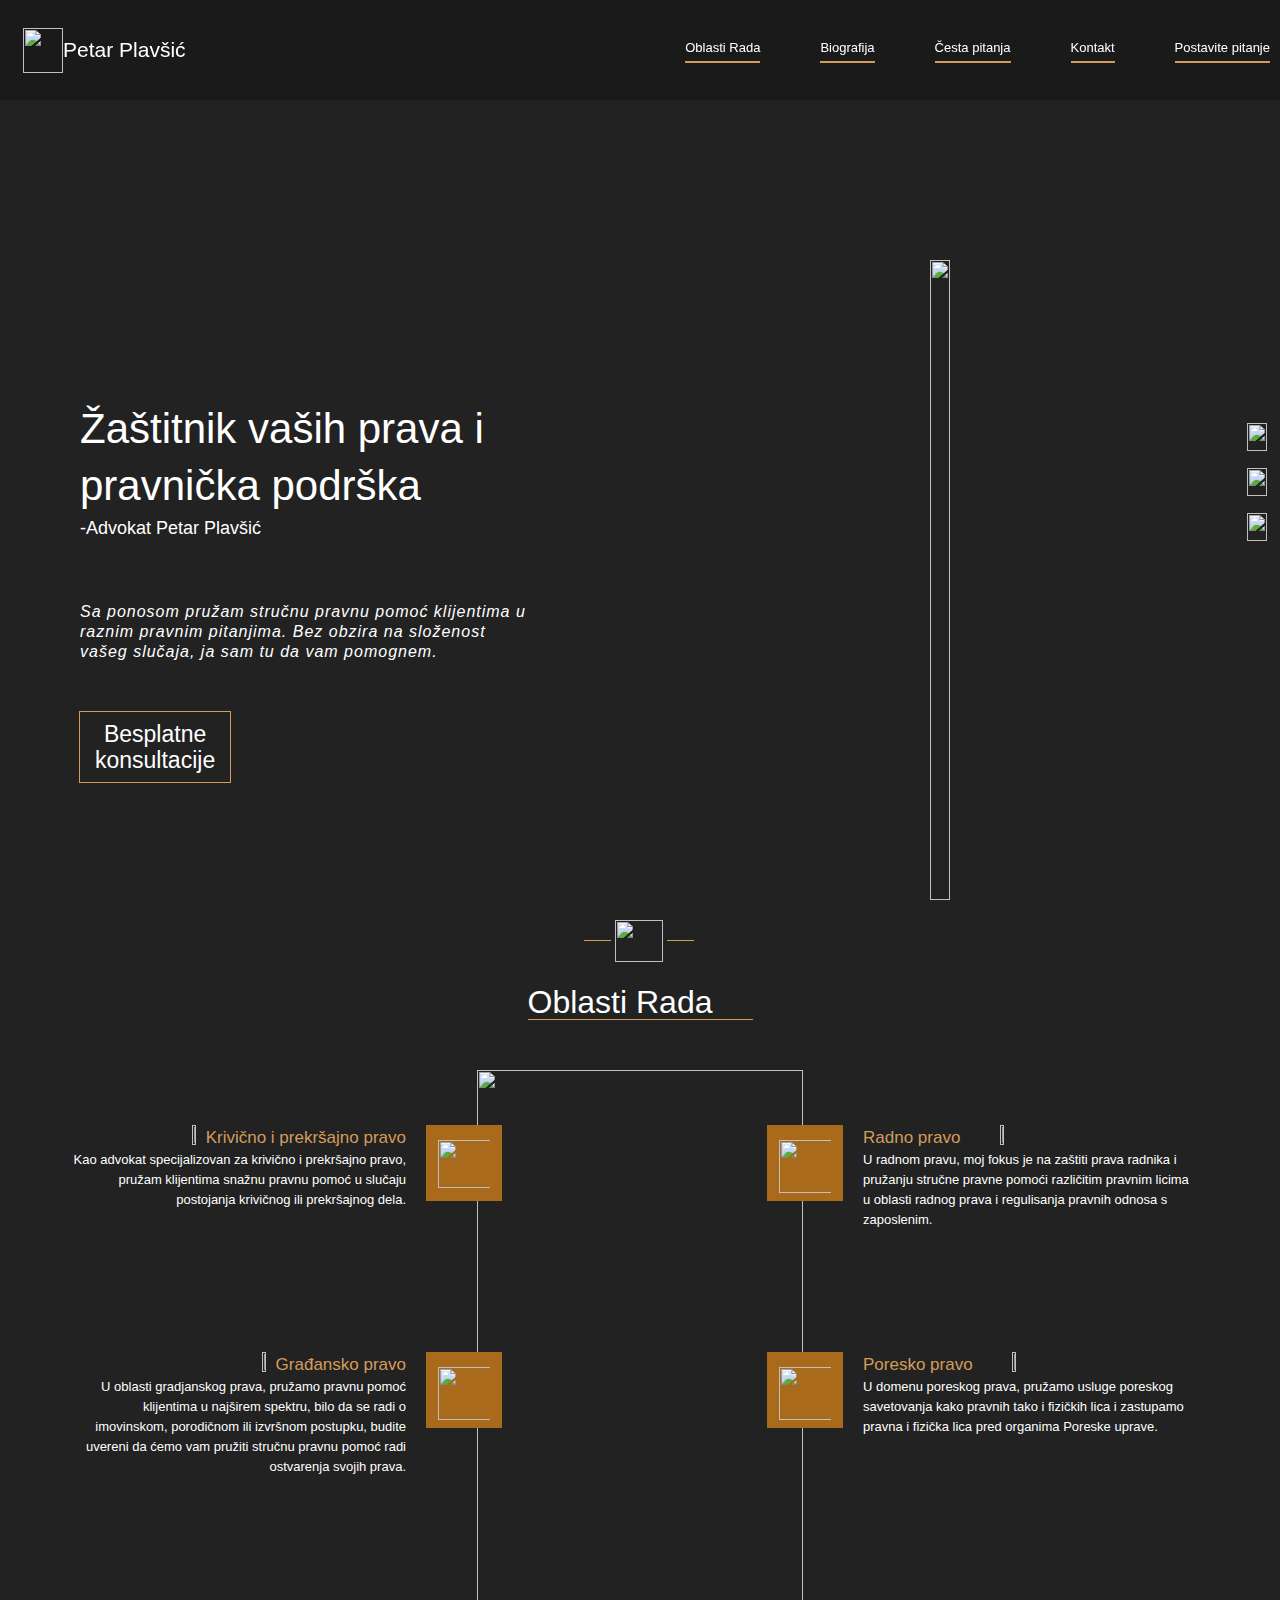
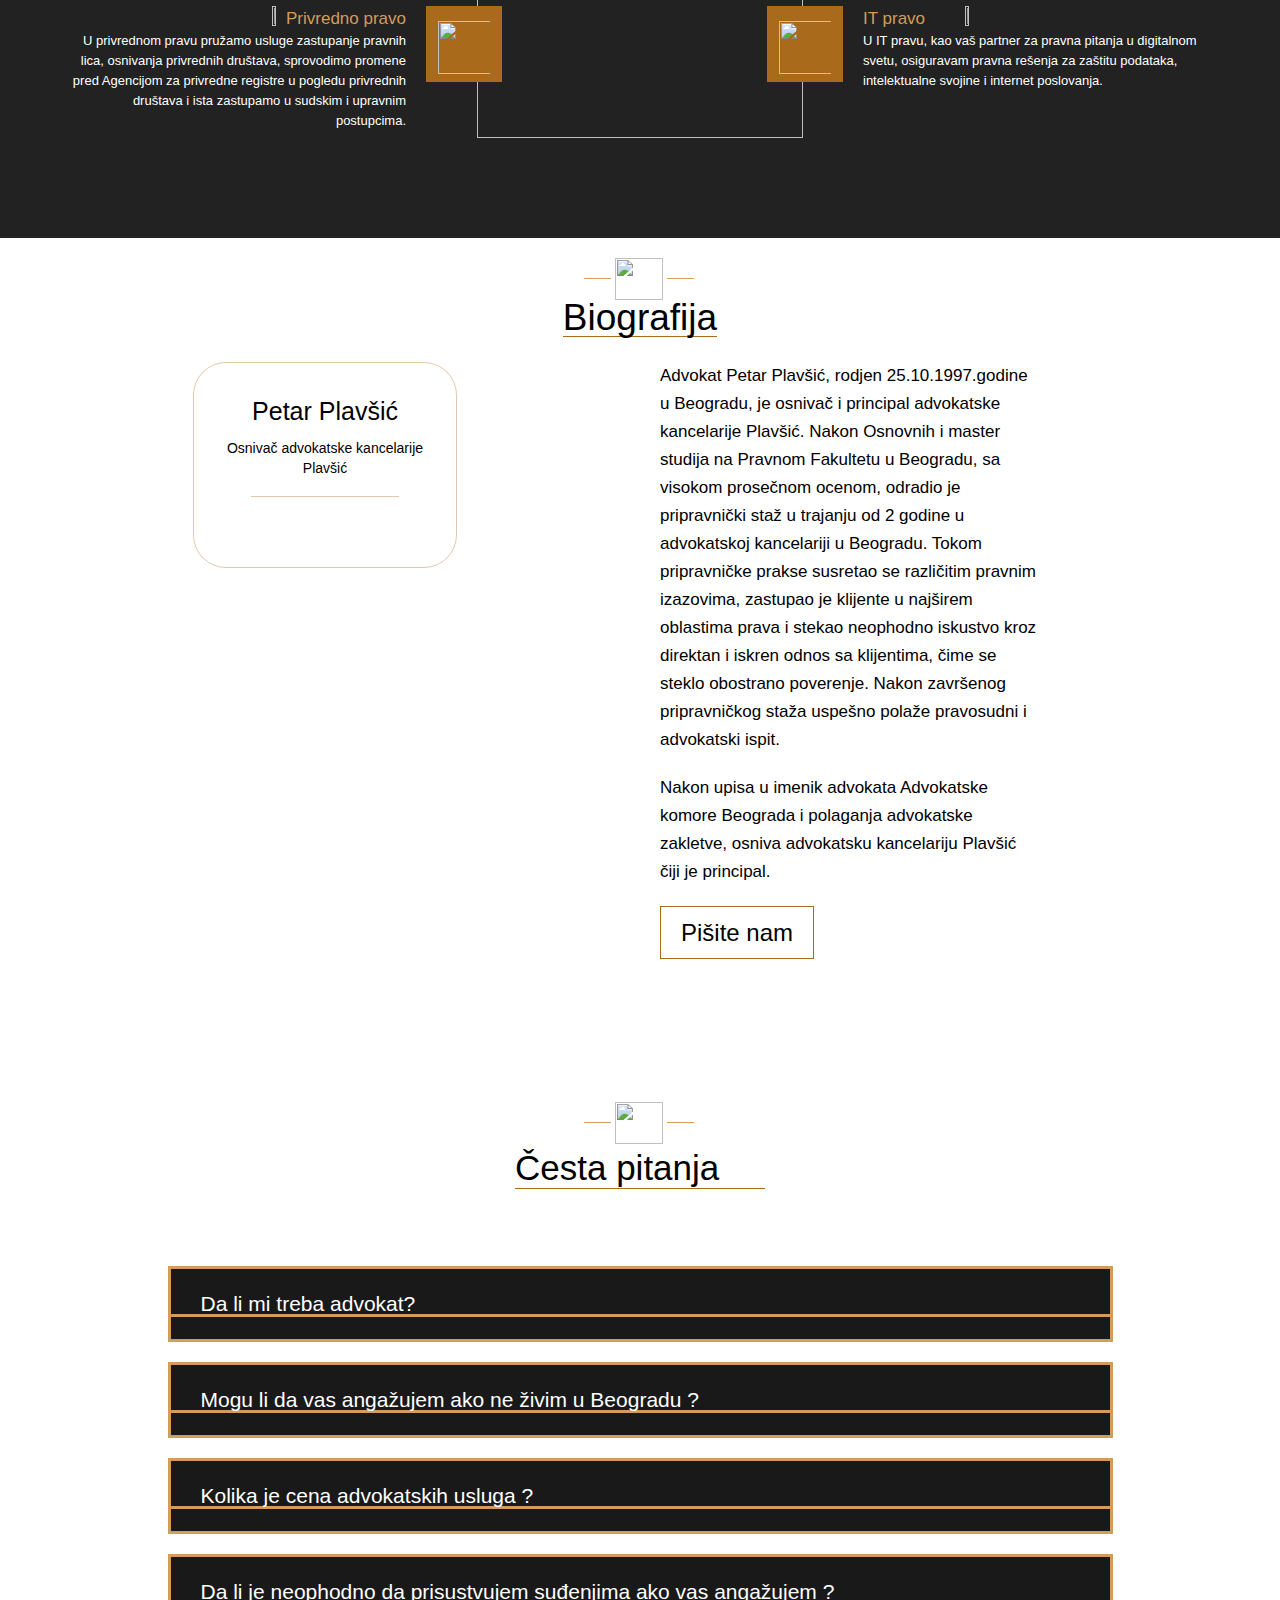
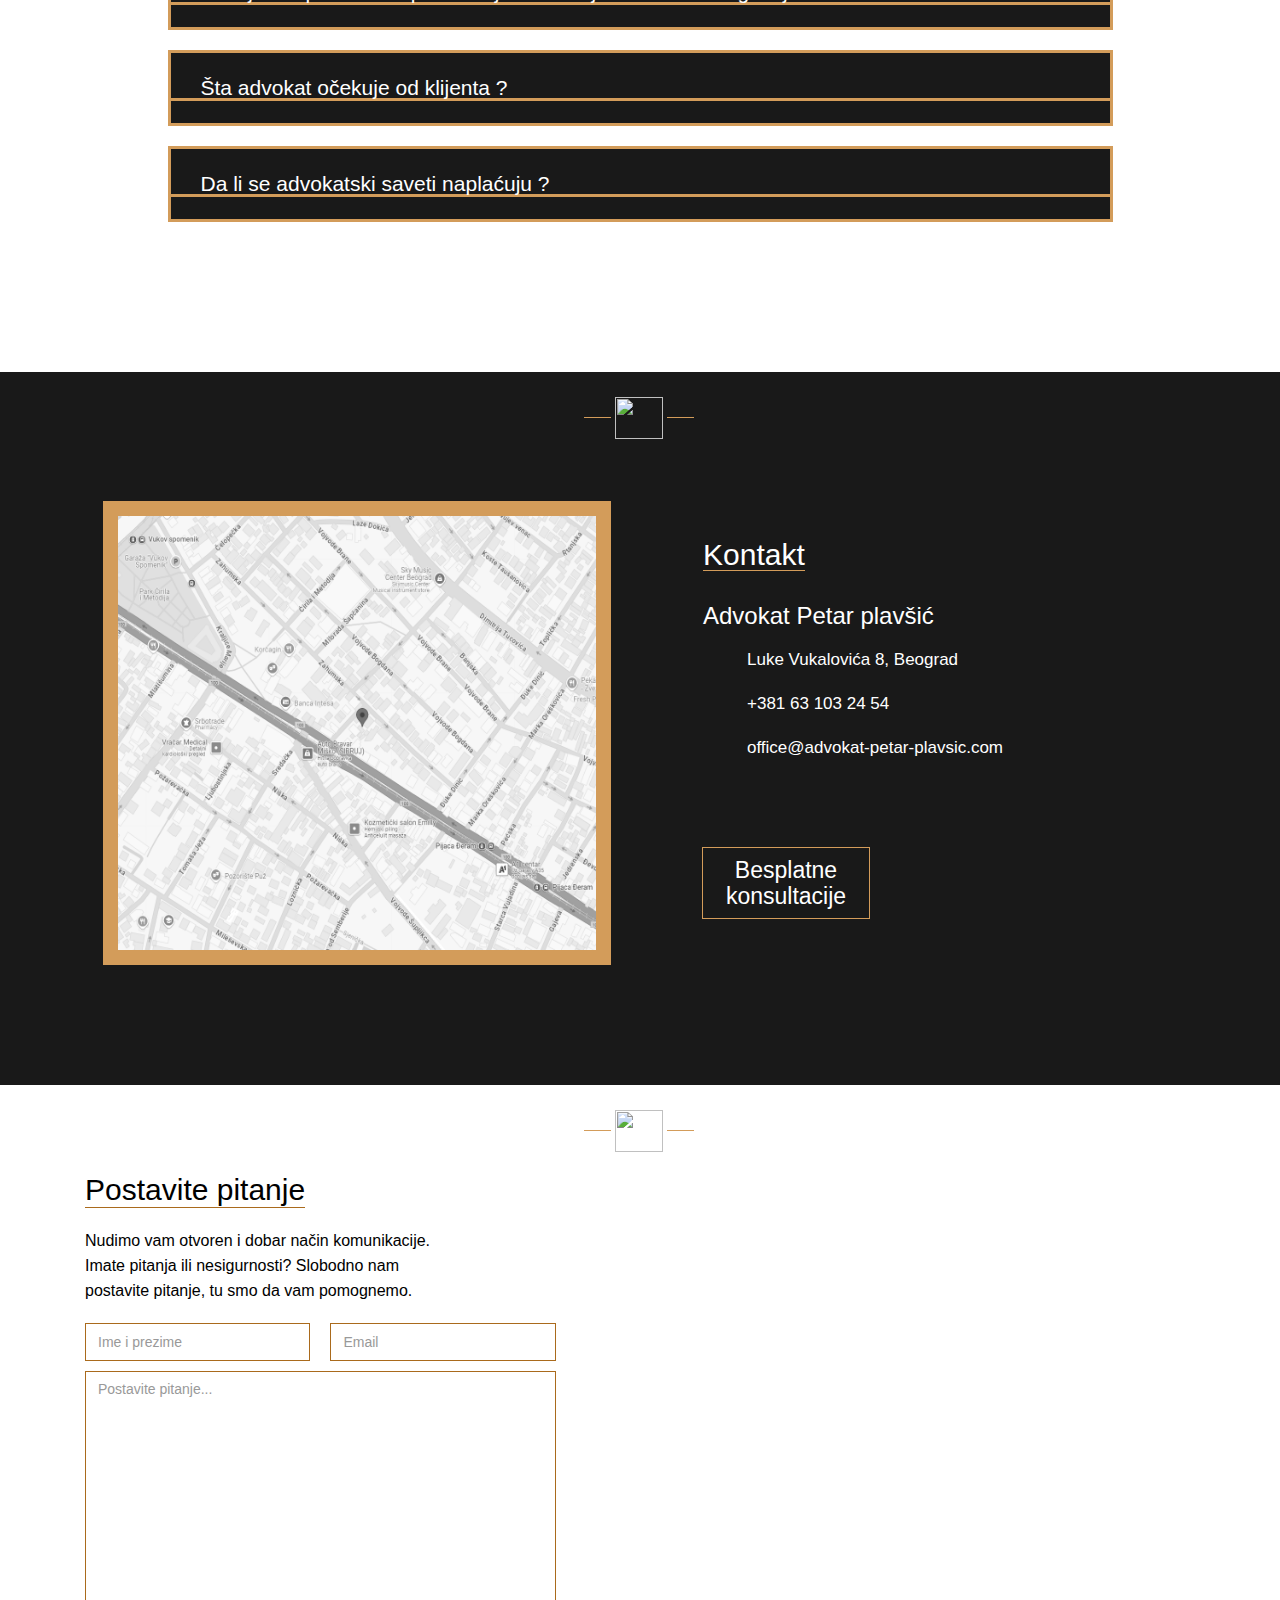
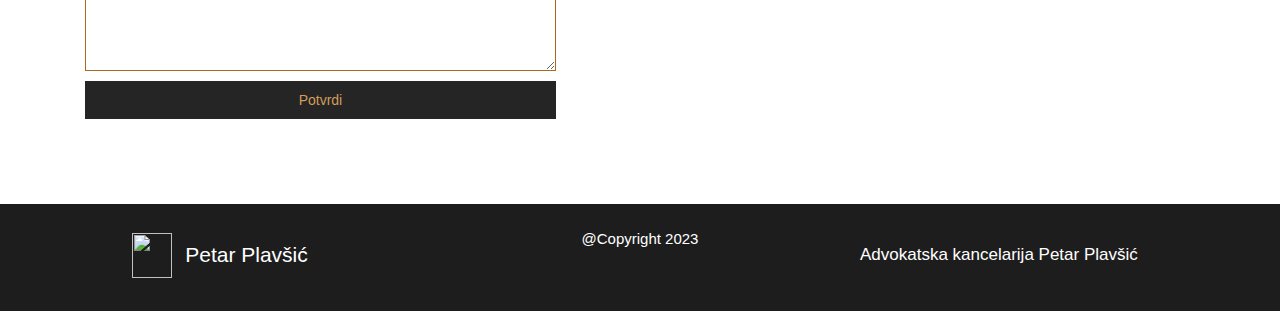
==== commit 8d1ce75a: "Image name change" ====
--- a/index.html
+++ b/index.html
@@ -126,7 +126,7 @@
           >
           <nav role="navigation" class="nav-menu w-nav-menu">
             <a
-              href="/index.html#areas"
+              href="#areas"
               id="area-menu-1"
               data-w-id="581f4e65-91b9-9142-6d8f-5e589e1176c6"
               class="nav-link w-inline-block"
@@ -818,13 +818,13 @@
                 class="w-inline-block"
                 ><div class="map-wrapper">
                   <img
-                    src="https://advokat-petar-plavsic.com/slike/lokacija.png"
+                    src="https://stef2233.github.io/advokat-petar-plavsic/slike/lokacija.png"
                     loading="lazy"
                     sizes="(max-width: 479px) 100vw, (max-width: 767px) 385px, (max-width: 991px) 50vw, (max-width: 1279px) 406px, 478px"
                     srcset="
-                    https://advokat-petar-plavsic.com/slike/lokacija.png 500w,
-                    https://advokat-petar-plavsic.com/slike/lokacija.png 800w,
-                    https://advokat-petar-plavsic.com/slike/lokacija.png       848w
+                    https://stef2233.github.io/advokat-petar-plavsic/slike/lokacija.png 500w,
+                    https://stef2233.github.io/advokat-petar-plavsic/slike/lokacija.png 800w,
+                    https://stef2233.github.io/advokat-petar-plavsic/slike/lokacija.png 848w
                     "
                     alt=""
                     class="image-12"
